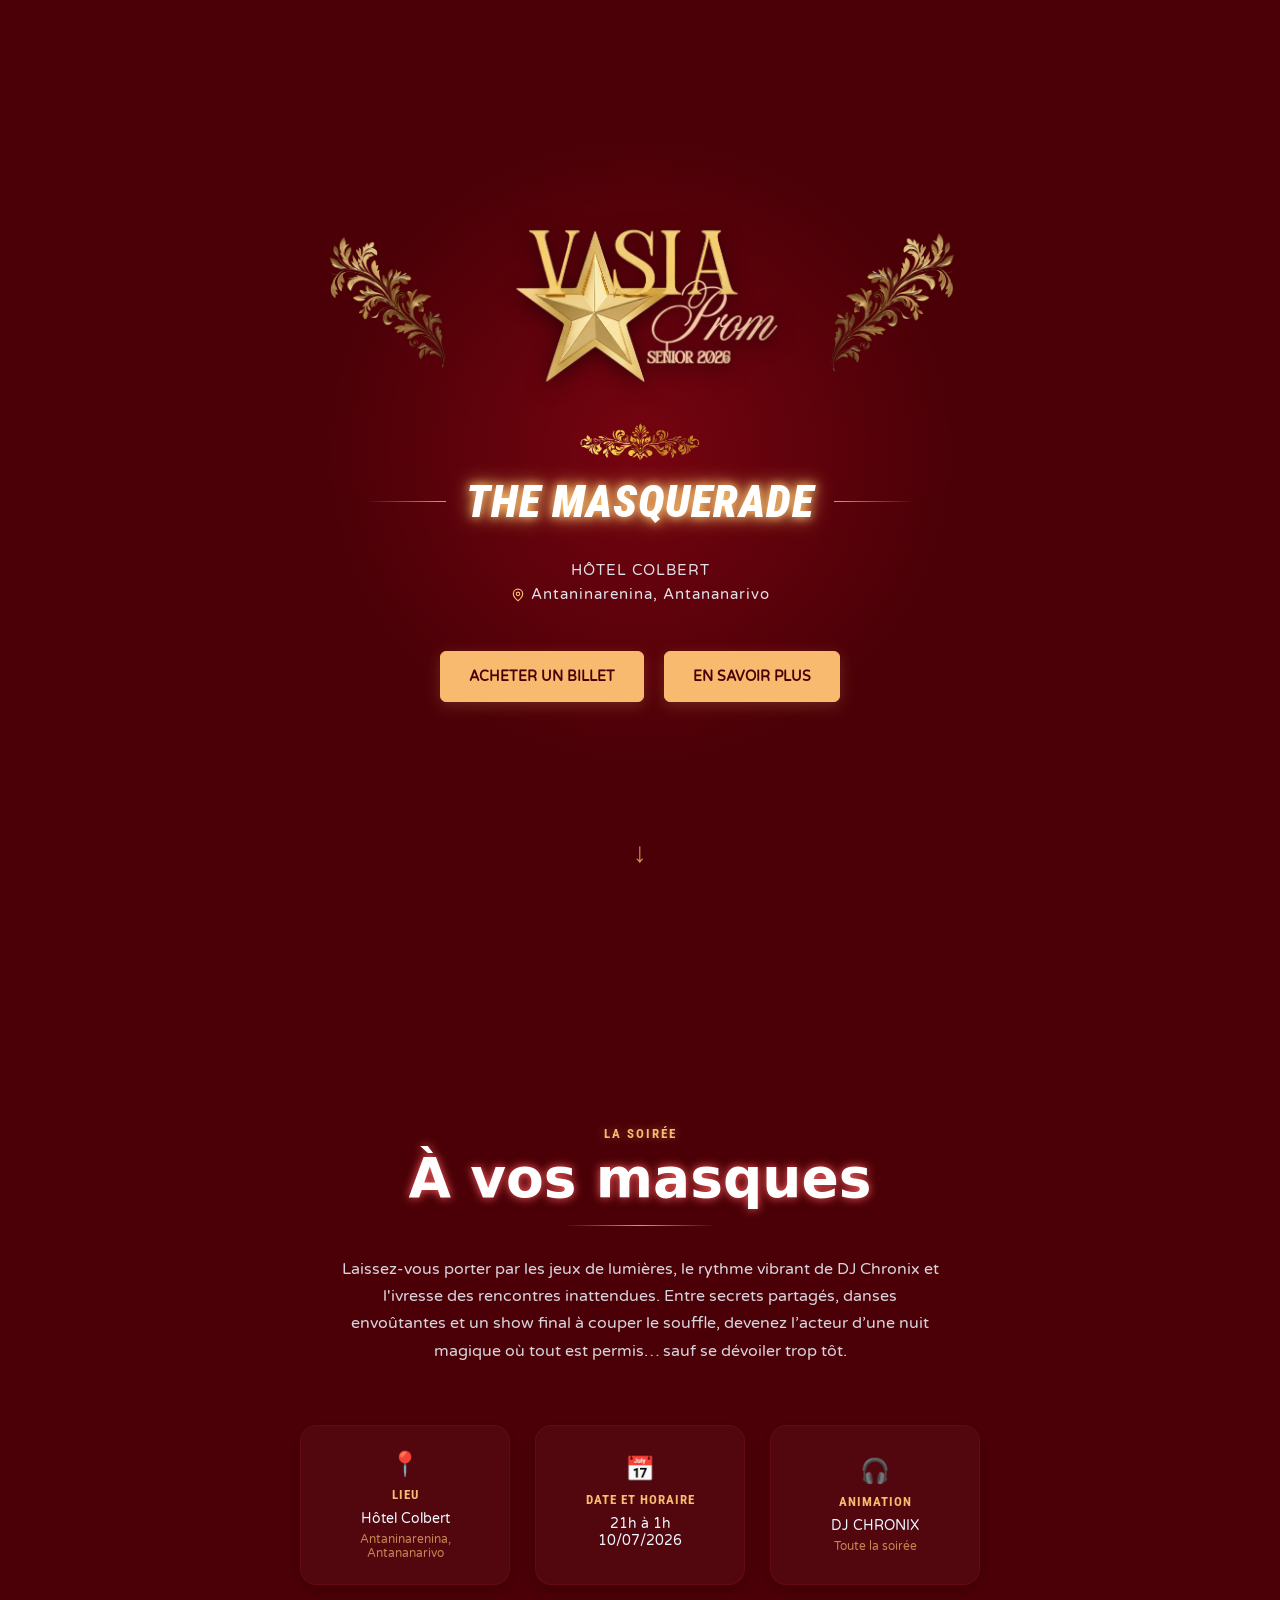
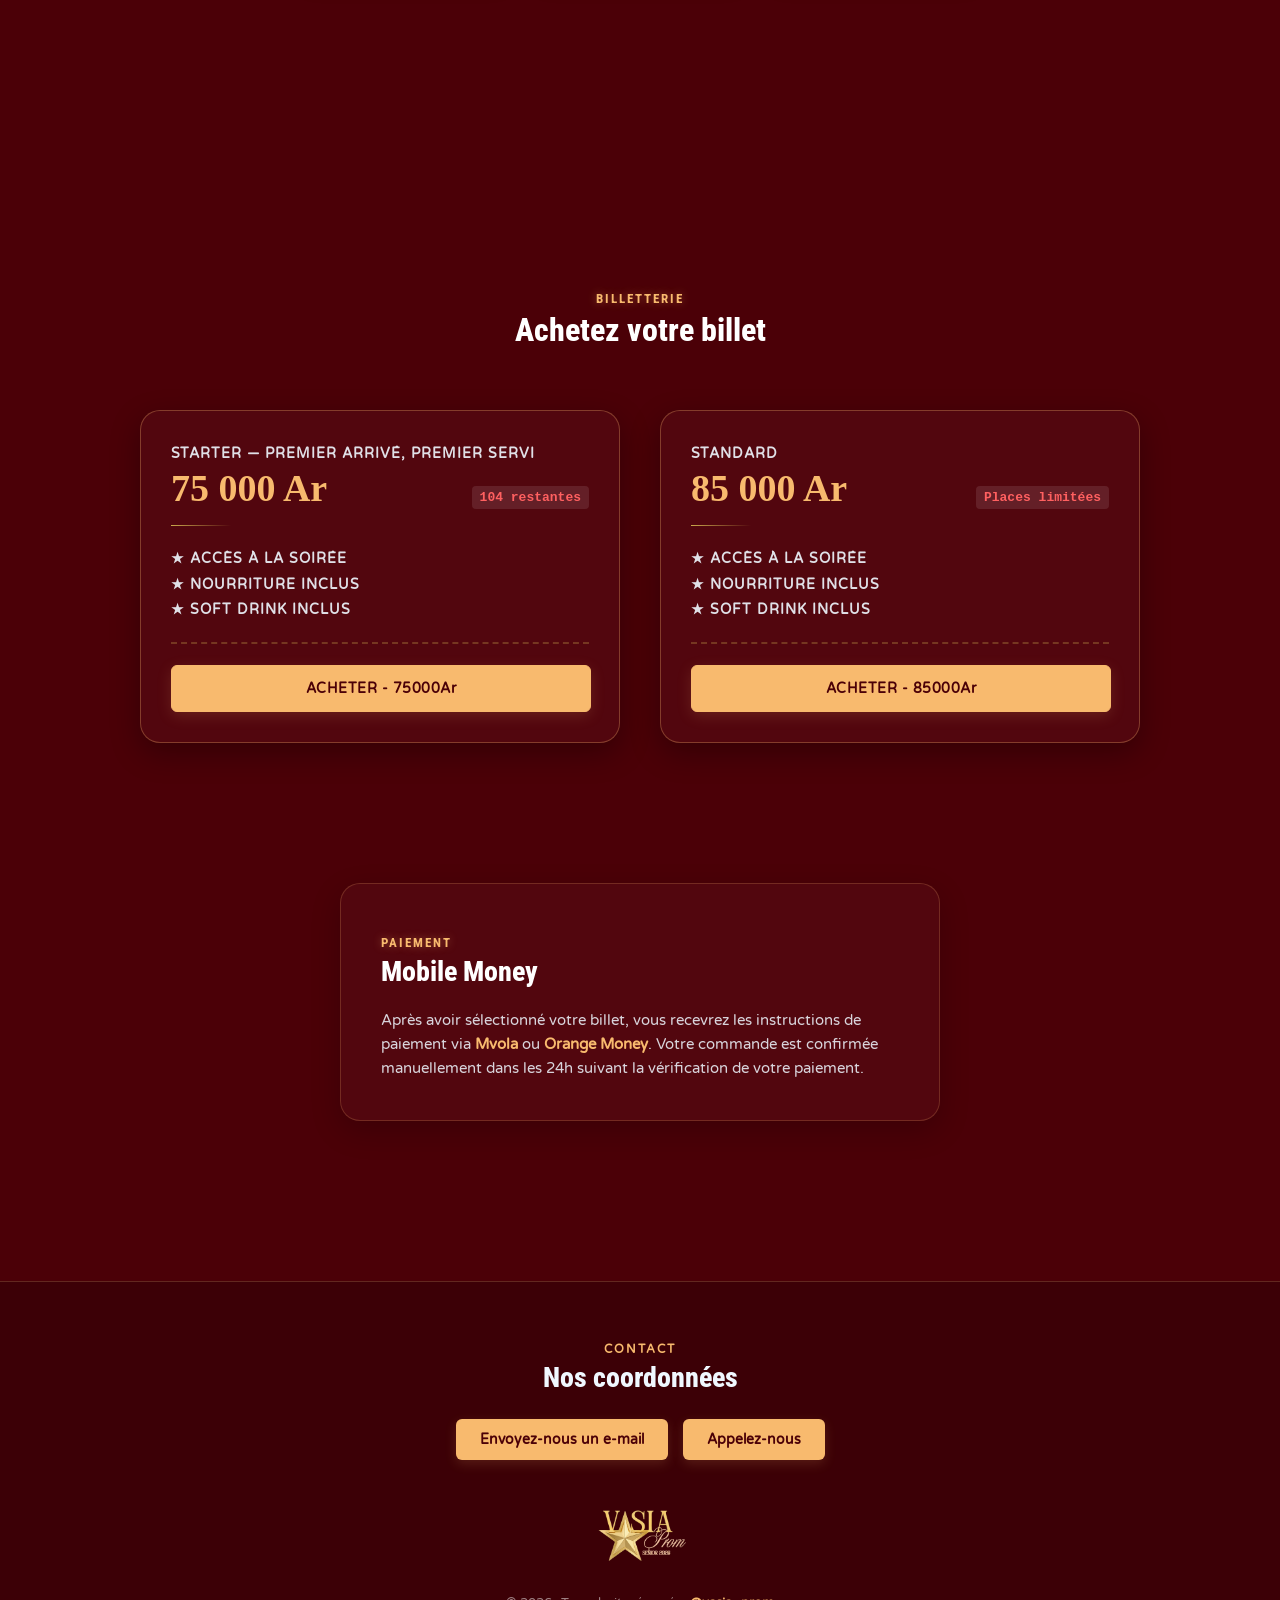
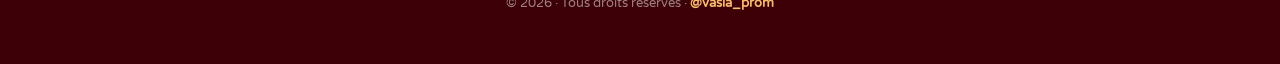
==== index.html @ 6313f576 "maj places" ====
<!DOCTYPE html>
<html lang="fr">

    <head>
    <meta charset="UTF-8">
    <title>Vasia — The Masquerade</title>
    <link rel="icon" href="images/Vasia.png" type="image/png">
    <meta name="viewport" content="width=device-width, initial-scale=1.0">
    <meta property="og:image" content="https://vasia-prom.vercel.app/images/affichage.png"/>
    <link rel="stylesheet" href="style/index.css"/>
    <link rel="preconnect" href="https://fonts.googleapis.com">
    <link rel="preconnect" href="https://fonts.gstatic.com" crossorigin>
    <link href="https://fonts.googleapis.com/css2?family=Varela+Round&display=swap" rel="stylesheet">
    <link rel="preconnect" href="https://fonts.googleapis.com">
    <link rel="preconnect" href="https://fonts.gstatic.com" crossorigin>
    <link href="https://fonts.googleapis.com/css2?family=Caveat:wght@400..700&display=swap" rel="stylesheet">
    <link rel="preconnect" href="https://fonts.googleapis.com">
    <link rel="preconnect" href="https://fonts.gstatic.com" crossorigin>
    <link href="https://fonts.googleapis.com/css2?family=Roboto+Condensed:ital,wght@0,100..900;1,100..900&display=swap" rel="stylesheet">
    </head>

    <body>
        <div class="presentation">
            <div class="logo">
                <img src="images/deco3.png" class="deco2">
                <img src="images/Vasia.png" id="logo_prom_body">
                <img src="images/deco2.png" class="deco2">
            </div>

            <img src="images/deco1.png" id="deco1">

            <div class="bal">
                <div class="gradient1"></div>
                <h2 class="nom">The Masquerade</h2>
                <div class="gradient2"></div>
            </div>

            <center><p class="lieu">HÔTEL COLBERT <br>
            <svg xmlns="http://www.w3.org/2000/svg" width="14" height="14" viewBox="0 0 24 24" fill="none" stroke="currentColor" stroke-width="2" stroke-linecap="round" stroke-linejoin="round" class="lucide lucide-map-pin"><path d="M20 10c0 6-8 12-8 12s-8-6-8-12a8 8 0 0 1 16 0Z"></path><circle cx="12" cy="10" r="3"></circle></svg>Antaninarenina, Antananarivo</p></center>
            
            <div class="lec">
                <a href="#billets" class="bouton">ACHETER UN BILLET</a>
                <a href="#desc" class="bouton">EN SAVOIR PLUS</a>
            </div>
                

            <a href="#desc" id="hypertexte">↓</a>
            
        </div>

        <div id="desc">
            <div id="description">
                <div class="petit_titre">
                    <h2>LA SOIRÉE</h2>
                    <h1>À vos masques</h1>
                </div>

                <center><div class="gradient"></div></center>

                <p>
                    Laissez-vous porter par les jeux de lumières, le rythme vibrant de DJ Chronix et l'ivresse des rencontres inattendues. Entre secrets partagés, danses envoûtantes et un show final à couper le souffle, devenez l’acteur d’une nuit magique où tout est permis… sauf se dévoiler trop tôt.
                </p>
            </div>

            <div id="infos">

                <a href="https://www.hotel-restaurant-colbert.com/" target="_blank" class="info">
                    <h3>📍</h3>
                    <h4>LIEU</h4>
                    <p>Hôtel Colbert</p>
                    <h5>Antaninarenina, Antananarivo</h5>
                </a>

                <div class="info">
                    <h3>📅</h3>
                    <h4>DATE ET HORAIRE</h4>
                    <p>21h à 1h</BR>
                    10/07/2026</p>
                </div>

                <a href="https://web.facebook.com/DJChronix/?locale=fr_FR&_rdc=1&_rdr#" target="_blank" class="info">
                    <h3>🎧</h3>
                    <h4>ANIMATION</h4>
                    <p>DJ CHRONIX</p>
                    <h5>Toute la soirée</h5>
                </a>
            </div>
        </div>
        
        <div id="billets">
            <div class="petit_titre">
                <h2>BILLETTERIE</h2>
                <h1>Achetez votre billet</h1>
            </div>

            <div class="deux">
                <div class="section">
                    <div class="section_paiement">
                        <div class="starter">

                            <p>Starter — Premier arrivé, premier servi</p>
                            <div class="info">
                                <h4><b>75 000 Ar</b></h4>
                                <p class="restantes">104 restantes</p>
                            </div>

                            <div class="gradient"></div>
                            <p>★ Accès à la soirée<br>
                            ★ Nourriture inclus<br>
                            ★ Soft drink inclus</p>
                            <div class="gradient2"></div> 
                
                            <a href="starter.html" id="bouton-paiement">ACHETER - 75000Ar</a>
                        </div>
                    </div>

                    <div class="section_paiement">
                        <div class="standard">

                            <p>Standard</p>
                            <div class="info">
                                <h4><b>85 000 Ar</b></h4>
                                <p class="restantes">Places limitées</p>
                            </div>

                            <div class="gradient"></div>
                            <p>★ Accès à la soirée<br>
                            ★ Nourriture inclus<br>
                            ★ Soft drink inclus</p>
                            <div class="gradient2"></div> 
                
                            <a href="standard.html" id="bouton-paiement">ACHETER - 85000Ar</a>
                        </div>
                    </div> 
                </div>
            </div>
        </div>
        
        <div class="modalite">
            <div class="modalite_paiement">

                <div class="petit_titre">
                    <h2>PAIEMENT</h2>
                    <h1>Mobile Money</h1>
                </div>

                <div id="info">
                    <p> 
                        Après avoir sélectionné votre billet, 
                        vous recevrez les instructions de paiement via <b>Mvola</b> ou <b>Orange Money</b>. 
                        Votre commande est confirmée manuellement dans les 24h suivant la vérification de votre paiement.
                    </p>
                </div>
            </div>
        </div>
        
        <footer>
            <div id="contacts">
                <p>CONTACT</p>
                <h1>Nos coordonnées</h1>
                
                <div class="bloc-contacts">
                    <div class="contact">
                        <a href="mailto:mahesh.koumar.trishoul@gmail.com">Envoyez-nous un e-mail</a>
                    </div>

                    <div class="contact">
                        <a href="tel:+261324633988">Appelez-nous</a>
                    </div>
                </div>

            </div>

            <div class="logo">
                <img src="images/Vasia.png" id="logo_prom_footer">
            </div>

            <div class="informations">
                <p>© 2026 · Tous droits réservés · <a href="//www.instagram.com/vasia_prom/" target="_blank">@vasia_prom</a>
            </div>
        </footer>
        
    </body>

</html>
---- style/index.css ----
/* ==========================================================================
   1. BASES & TYPOGRAPHIE
   ========================================================================== */
html {
    scroll-behavior: smooth;
}

body {
    color: #f0f8ff; /* aliceblue */
    background-color: rgb(75, 0, 7);
    margin: 0;
    padding: 0;
    font-family: "Varela Round", sans-serif;
}

/* Titres réutilisables */
.petit_titre h2 {
    text-align: center;
    font-family: "Roboto Condensed", sans-serif;
    font-size: 13px;
    font-weight: 700;
    letter-spacing: 2px;
    color: rgb(248, 186, 110);
    margin-bottom: 5px;
    text-shadow: 0 0 8px rgba(248, 186, 110, 0.4);
}

.petit_titre h1 {
    text-align: center;
    font-family: "Roboto Condensed", sans-serif;
    font-size: 32px;
    font-weight: 800;
    margin-top: 0;
    color: #ffffff;
}

/* ==========================================================================
   2. ÉCRAN D'ACCUEIL (.presentation)
   ========================================================================== */
.presentation {
    display: flex;
    flex-direction: column;
    justify-content: center; 
    align-items: center;     
    height: 100vh; 
    gap: 20px;
    position: relative;
    background: radial-gradient(circle, rgb(117, 4, 16), rgb(75, 0, 7) 40%);
    overflow: hidden;
}

/* Conteneur Logo Vasia + décors horizontaux */
.presentation .logo {
    display: flex;
    justify-content: center;
    align-items: center;
    margin-bottom: -10px;
    flex-wrap: nowrap;
    gap: 2vw;
    width: 90%;
    max-width: 750px;
}

.presentation #logo_prom_body {
    width: 40%;
    height: auto;
    min-width: 120px;
    filter: drop-shadow(0 4px 10px rgba(0,0,0,0.5));
}   

.presentation .deco2 {
    width: 20%;
    height: auto;
    min-width: 50px;
    opacity: 0.85;
}

.presentation #deco1 {
    width: 120px;
    height: auto;
    margin-bottom: -10px;
}

/* Bloc Titre Prom Night */
.presentation .bal {
    display: flex;
    justify-content: center;
    align-items: center;
    gap: 20px;
} 

.presentation .bal .nom {
    font-family: "Roboto Condensed", sans-serif;
    font-size: 45px;
    font-weight: 900;
    text-transform: uppercase;
    font-style: italic;
    letter-spacing: 1px;
    text-align: center;
    margin: 0;
    color: #ffffff;
    text-shadow: 0 0 10px #ffc971, 0 0 20px #ffc971;
    animation: glow 2s infinite alternate;
}

.presentation .bal .gradient1 {
    width: 80px;
    height: 1px;
    background: linear-gradient(90deg, transparent, #c9a84c);
}

.presentation .bal .gradient2 {
    width: 80px;
    height: 1px;
    background: linear-gradient(90deg, #c9a84c, transparent);
}

/* Lieu & Date */
.presentation .lieu {
    font-family: "Varela Round", sans-serif;
    font-size: 15px;
    letter-spacing: 1px;
    line-height: 1.6;
    color: rgba(240, 248, 255, 0.9);
    margin: 10px 0;
}

.presentation .lieu svg {
    vertical-align: middle;
    margin-right: 6px;
    color: rgb(248, 186, 110);
}

/* Boutons d'action */
.presentation .lec {
    display: flex;
    justify-content: center;
    flex-wrap: wrap;
    gap: 20px; 
    padding-top: 15px;
}
    
.presentation .lec .bouton {
    color: rgb(75, 0, 7);
    font-family: "Varela Round", sans-serif;
    font-size: 14px;
    font-weight: 700;
    text-align: center;
    border: 1px solid rgb(248, 186, 110);
    border-radius: 6px;
    padding: 16px 28px;
    background-color: rgb(248, 186, 110);
    text-decoration: none;
    box-shadow: 0 4px 15px rgba(248, 186, 110, 0.2);
    transition: 0.3s all ease;
    animation: brillanceBouton 5s ease-in-out infinite;
}

.presentation .lec .bouton:hover {
    background-color: #ffd898;
    border-color: #ffd898;
    transform: translateY(-2px);
    box-shadow: 0 6px 20px rgba(248, 186, 110, 0.4);
}

/* Flèche du bas */
.presentation #hypertexte {
    font-size: 28px;
    text-decoration: none;
    color: #ffc971;
    position: absolute;
    bottom: 30px;
    left: 50%;
    transform: translateX(-50%);
    animation: bounce 2s ease-in-out infinite;
    opacity: 0.7;
}

/* ==========================================================================
   3. SECTION DESCRIPTION (#desc)
   ========================================================================== */
#desc {
    display: flex;
    flex-direction: column;
    text-align: center;
    min-height: 100vh;
    height: auto;
    align-items: center;
    justify-content: center;
    padding: 80px 20px;
    box-sizing: border-box;
}

#desc #description h1 {
    font-size: 55px;
    font-family: system-ui, -apple-system, BlinkMacSystemFont, 'Segoe UI', Roboto, Oxygen, Ubuntu, Cantarell, 'Open Sans', 'Helvetica Neue', sans-serif;
    font-weight: 200px;
    margin-top: 0px;
    margin-bottom: 15px;
    color: #ffffff;
    text-shadow: 0 0 10px #ff6060;
    animation: neonPulse 5s ease-in-out infinite;
}

#desc #description .gradient {
    width: 150px;
    height: 1px;
    background: linear-gradient(90deg, transparent, #c9a84c, transparent);
    margin: 15px auto 30px auto;
}

#desc #description p {
    font-family: "Varela Round", sans-serif;
    font-size: 16px;
    line-height: 1.7;
    max-width: 680px;
    width: 90%;
    margin: 0 auto;
    color: rgba(240, 248, 255, 0.85);
}

/* Les 3 Blocs d'infos (Lieu, Date, DJ) */
#desc #infos {
    padding-top: 60px;
    display: flex;
    flex-wrap: wrap;
    align-items: center;
    justify-content: center;
    gap: 25px;
    width: 100%;
}

#desc #infos .info {
    display: flex;
    justify-content: center;
    align-items: center;
    flex-direction: column;
    text-decoration: none;
    color: aliceblue;
    padding: 25px 20px;
    border: 1px solid rgba(115, 13, 23, 0.6);
    border-radius: 16px;
    background-color: rgb(82, 6, 14);
    height: 160px;
    width: 210px;
    box-shadow: 0 4px 15px rgba(0, 0, 0, 0.2);
    box-sizing: border-box;
    transition: 0.3s all ease;
}

#desc #infos .info h3 {
    font-size: 24px;
    margin: 0 0 8px 0;
}

#desc #infos .info h4 {
    font-family: "Roboto Condensed", sans-serif;
    font-size: 13px;
    font-weight: 700;
    letter-spacing: 1px;
    margin: 0 0 8px 0;
    color: rgb(248, 186, 110);
}

#desc #infos .info p {
    font-size: 14px;
    margin: 0 0 5px 0;
    font-weight: 500;
}

#desc #infos .info h5 {
    font-size: 12px;
    font-weight: normal;
    margin: 0;
    color: rgba(248, 186, 110, 0.7);
}

#desc #infos .info:hover {
    transform: scale(1.05);
    border-color: rgb(248, 186, 110);
    box-shadow: 0 5px 20px rgba(201, 168, 76, 0.3);
}

/* ==========================================================================
   4. SECTION CARTES DE BILLETS (#billets)
   ========================================================================== */
#billets {
    padding: 80px 20px;
    display: flex;
    flex-direction: column;
    justify-content: center;
    align-items: center;
}

#billets .deux {
    padding-top: 40px;
    width: 100%;
    max-width: 1100px;
}

#billets .deux .section {
    display: flex;
    flex-wrap: wrap;
    justify-content: center;
    gap: 40px;
}

/* Cartes individuelles */
#billets .section .section_paiement {
    border: 1px solid rgba(248, 186, 110, 0.3);
    border-radius: 20px;
    background-color: rgb(82, 6, 14);
    width: 480px;
    max-width: 100%;
    box-sizing: border-box;
    padding: 30px;
    box-shadow: 0 10px 30px rgba(0,0,0,0.3);
    display: flex;
    flex-direction: column;
}

/* Structure interne commune aux deux offres */
#billets .section .section_paiement .starter,
#billets .section .section_paiement .standard {
    text-align: left;
    height: 100%;
    display: flex;
    flex-direction: column;
}

/* Ligne supérieure (Type de Pass) */
#billets .section .section_paiement .starter > p,
#billets .section .section_paiement .standard > p {
    font-size: 13px;
    font-weight: 700;
    text-transform: uppercase;
    letter-spacing: 1px;
    color: rgba(240, 248, 255, 0.6);
    margin: 0 0 15px 0;
}

/* Ligne Prix + Quantité restante */
#billets .section .section_paiement .info {
    display: flex;
    justify-content: space-between;
    align-items: baseline;
    margin-bottom: 15px;
}

#billets .section .section_paiement .info h4 {
    font-family: "Georgia", serif;
    font-size: 38px;
    font-weight: 700;
    margin: 0;
    color: rgb(248, 186, 110);
}

#billets .section .section_paiement .info .restantes {
    font-weight: 700;
    font-size: 13px;
    font-family: 'Courier New', Courier, monospace;
    background: rgba(255, 255, 255, 0.1);
    padding: 4px 8px;
    border-radius: 4px;
    color: #ff6060;
    margin: 0;
}

/* Décorations & Caractéristiques */
#billets .section .section_paiement .gradient {
    width: 60px;
    height: 1px;
    background: linear-gradient(90deg, #c9a84c, transparent);
    margin-bottom: 20px;
}

#billets .section .section_paiement .starter p:not(.restantes),
#billets .section .section_paiement .standard p:not(.restantes) {
    font-size: 14px;
    line-height: 1.8;
    margin: 0;
    color: rgba(240, 248, 255, 0.9);
}

#billets .section .section_paiement .gradient2 {
    width: 100%;
    height: 1px;
    border-top: 2px dashed rgba(201, 168, 76, 0.3);
    margin-top: 20px; /* Pousse le bouton vers le bas de la carte */
    padding-top: 20px;
}

/* Boutons d'achat */
#billets .section .section_paiement #bouton-paiement {
    color: rgb(75, 0, 7);
    font-family: "Varela Round", sans-serif;
    font-weight: 700;
    font-size: 14px;
    letter-spacing: 0.5px;
    border: 1px solid rgb(248, 186, 110);
    border-radius: 6px;
    background-color: rgb(248, 186, 110);
    display: block;
    text-align: center;
    text-decoration: none;
    padding: 14px 0;
    width: 100%;
    transition: 0.3s all ease;
    box-shadow: 0 4px 15px rgba(248, 186, 110, 0.15);
}

#billets .section .section_paiement #bouton-paiement:hover {
    background-color: rgb(254, 202, 137);
    border-color: rgb(254, 202, 137);
    box-shadow: 0 4px 20px rgb(254, 202, 137, 0.4);
    transform: translateY(-2px);
}

/* ==========================================================================
   5. BLOC MODALITÉ DE PAIEMENT (.modalite)
   ========================================================================== */
.modalite {
    padding: 60px 20px;
    display: flex;
    justify-content: center;
}
    
.modalite .modalite_paiement {
    padding: 40px;
    border: 1px solid rgba(248, 186, 110, 0.2);
    border-radius: 20px;
    background-color: rgb(82, 6, 14);
    width: 600px;
    max-width: 100%;
    box-sizing: border-box;
    box-shadow: 0 10px 30px rgba(0,0,0,0.2);
}

.modalite .modalite_paiement .petit_titre h1 {
    text-align: left;
    font-size: 28px;
}

.modalite .modalite_paiement .petit_titre h2 {
    text-align: left;
}

.modalite .modalite_paiement #info p {
    font-size: 15px;
    line-height: 1.6;
    color: rgba(240, 248, 255, 0.85);
    margin: 20px 0 0 0;
}

.modalite .modalite_paiement #info b {
    color: rgb(248, 186, 110);
}

/* ==========================================================================
   6. PIED DE PAGE (footer)
   ========================================================================== */
footer {
    text-align: center;
    border-top: 1px solid rgba(250, 197, 131, 0.2);
    margin-top: 100px;
    padding: 60px 20px 40px 20px;
    background: rgba(0, 0, 0, 0.2);
}

footer #contacts h1 {
    font-family: "Roboto Condensed", sans-serif;
    font-size: 28px;
    font-weight: 800;
    margin-top: 5px;
    margin-bottom: 25px;
}

footer #contacts p {
    font-size: 12px;
    font-weight: 700;
    letter-spacing: 2px;
    color: rgb(248, 186, 110);
    margin: 0;
}

footer .bloc-contacts {
    display: flex;
    justify-content: center;
    flex-wrap: wrap;
    gap: 15px;
}

footer .bloc-contacts .contact {
    font-family: "Varela Round", sans-serif;
    border-radius: 6px;
    background-color: rgb(248, 186, 110);
    transition: 0.3s all ease;
    box-shadow: 0 4px 12px rgba(248, 186, 110, 0.15);
}

footer .bloc-contacts a {
    color: rgb(75, 0, 7);
    text-decoration: none;
    font-weight: 700;
    font-size: 14px;
    display: block;
    padding: 12px 24px;
}

footer .bloc-contacts .contact:hover {
    transform: translateY(-2px);
    background-color: rgb(254, 202, 137);
    box-shadow: 0 6px 15px rgba(254, 202, 137, 0.3);
}

footer #logo_prom_footer {
    width: 100px;
    height: auto;
    padding-top: 40px;
}

footer .informations p {
    font-size: 13px;
    color: rgba(255, 255, 255, 0.5);
    margin-top: 20px;
}

footer .informations a {
    color: rgb(248, 186, 110);
    text-decoration: none;
    font-weight: 600;
}

footer .informations a:hover {
    text-decoration: underline;
}

/* ==========================================================================
   7. ANIMATIONS (@keyframes)
   ========================================================================== */
@keyframes bounce {
    0%, 100% { transform: translate(-50%, 0); }
    50% { transform: translate(-50%, 12px); }
}

@keyframes brillanceBouton {
    0%, 100% { box-shadow: 0 4px 15px rgba(248, 186, 110, 0.2); }
    50% { box-shadow: 0 4px 25px rgba(248, 186, 110, 0.4); }
}

@keyframes neonPulse {
    0%, 100% { text-shadow: 0 0 8px rgb(248, 186, 110), 0 0 15px rgb(248, 186, 110); }
    50% { text-shadow: 0 0 8px #ff6060, 0 0 20px #ff6060; }
}

/* ==========================================================================
   8. COMPATIBILITÉ MOBILE / TABLETTE
   ========================================================================== */
/* ==========================================================================
   8. ADAPTATION MOBILE (ÉCRANS DE MOINS DE 768PX)
   ========================================================================== */
@media (max-width: 768px) {
    
    /* --- Ajustements Globaux --- */
    body {
        padding: 0;
        overflow-x: hidden; /* Sécurité absolue anti-débordement horizontal */
    }

    /* --- Écran d'accueil (.presentation) --- */
    .presentation {
        height: auto;
        min-height: 100vh; /* Permet à l'accueil de s'agrandir si l'écran est minuscule */
        padding: 40px 15px 80px 15px; /* Espace pour respirer sans étouffer */
        box-sizing: border-box;
        gap: 15px;
    }

    .presentation .logo {
        width: 100%;
        gap: 3vw; /* Ajustement de l'espace des décors sur mobile */
    }

    .presentation #logo_prom_body {
        width: 45%; /* Le logo Vasia prend un peu plus de place sur mobile */
    }

    .presentation .deco2 {
        width: 22%;
    }

    .presentation #deco1 {
        width: 90px; /* Réduction du masque central */
    }

    .presentation .bal {
        width: 100%;
        gap: 10px;
    }

    .presentation .bal .nom {
        font-size: 28px; /* Évite que "Prom Night" ne se coupe ou passe à la ligne */
    }

    .presentation .bal .gradient1,
    .presentation .bal .gradient2 {
        width: 40px; /* Raccourcit les lignes dorées sur les côtés */
    }

    .presentation .lieu {
        font-size: 13px; /* Texte plus fin et élégant pour le Colbert */
    }

    .presentation .lec {
        flex-direction: column; /* Aligne "Commander" et "En savoir plus" l'un sous l'autre */
        width: 100%;
        max-width: 280px; /* Largeur idéale pour des boutons tactiles sur smartphone */
        gap: 12px;
        padding-top: 5px;
    }

    .presentation .lec .bouton {
        padding: 14px 20px;
        width: 100%;
        box-sizing: border-box;
    }

    /* Cache la flèche du bas absolute si l'écran est trop petit pour éviter les superpositions */
    .presentation #hypertexte {
        display: none; 
    }

    /* --- Section Description (#desc) --- */
    #desc {
        padding: 60px 15px;
    }

    #desc #description h1 {
        font-size: 40px; /* Ajustement du titre "À vos masques" */
    }

    #desc #description p {
        font-size: 14px;
        line-height: 1.6;
        width: 95%;
    }

    #desc #infos {
        flex-direction: column; /* Aligne les 3 blocs (Lieu, Date, DJ) verticalement */
        gap: 15px;
        padding-top: 35px;
    }

    #desc #infos .info {
        width: 100%;
        max-width: 290px; /* Évite qu'ils ne soient trop étirés */
        height: auto;
        padding: 20px 15px;
    }

    /* --- Section Cartes de Billets (#billets) --- */
    #billets {
        padding: 60px 15px;
    }

    #billets .petit_titre h1 {
        font-size: 26px; /* Titre de section plus compact */
    }

    #billets .deux {
        padding-top: 25px;
    }

    #billets .deux .section {
        gap: 20px;
    }

    #billets .section .section_paiement {
        padding: 20px;
        height: auto; /* Laisse la carte respirer selon son contenu */
    }

    #billets .section .section_paiement .info h4 {
        font-size: 28px; /* Prix plus adapté aux petits écrans */
    }

    #billets .section .section_paiement .info .restantes {
        font-size: 11px;
    }

    #billets .section .section_paiement .gradient2 {
        margin-top: 25px; /* Ajuste l'espace avant le bouton */
    }

    /* --- Section Modalités de paiement --- */
    .modalite {
        padding: 40px 15px;
    }

    .modalite .modalite_paiement {
        padding: 25px 20px;
    }

    .modalite .modalite_paiement .petit_titre h1 {
        font-size: 24px;
    }

    .modalite .modalite_paiement #info p {
        font-size: 13.5px;
    }

    /* --- Footer --- */
    footer {
        margin-top: 60px;
        padding: 40px 15px 30px 15px;
    }

    footer #contacts h1 {
        font-size: 24px;
    }

    footer .bloc-contacts {
        flex-direction: column; /* Met "Appelez-nous" et "Email" l'un sous l'autre */
        align-items: center;
        gap: 10px;
    }

    footer .bloc-contacts .contact {
        width: 100%;
        max-width: 240px;
    }

    footer .bloc-contacts a {
        padding: 10px 15px;
    }
}
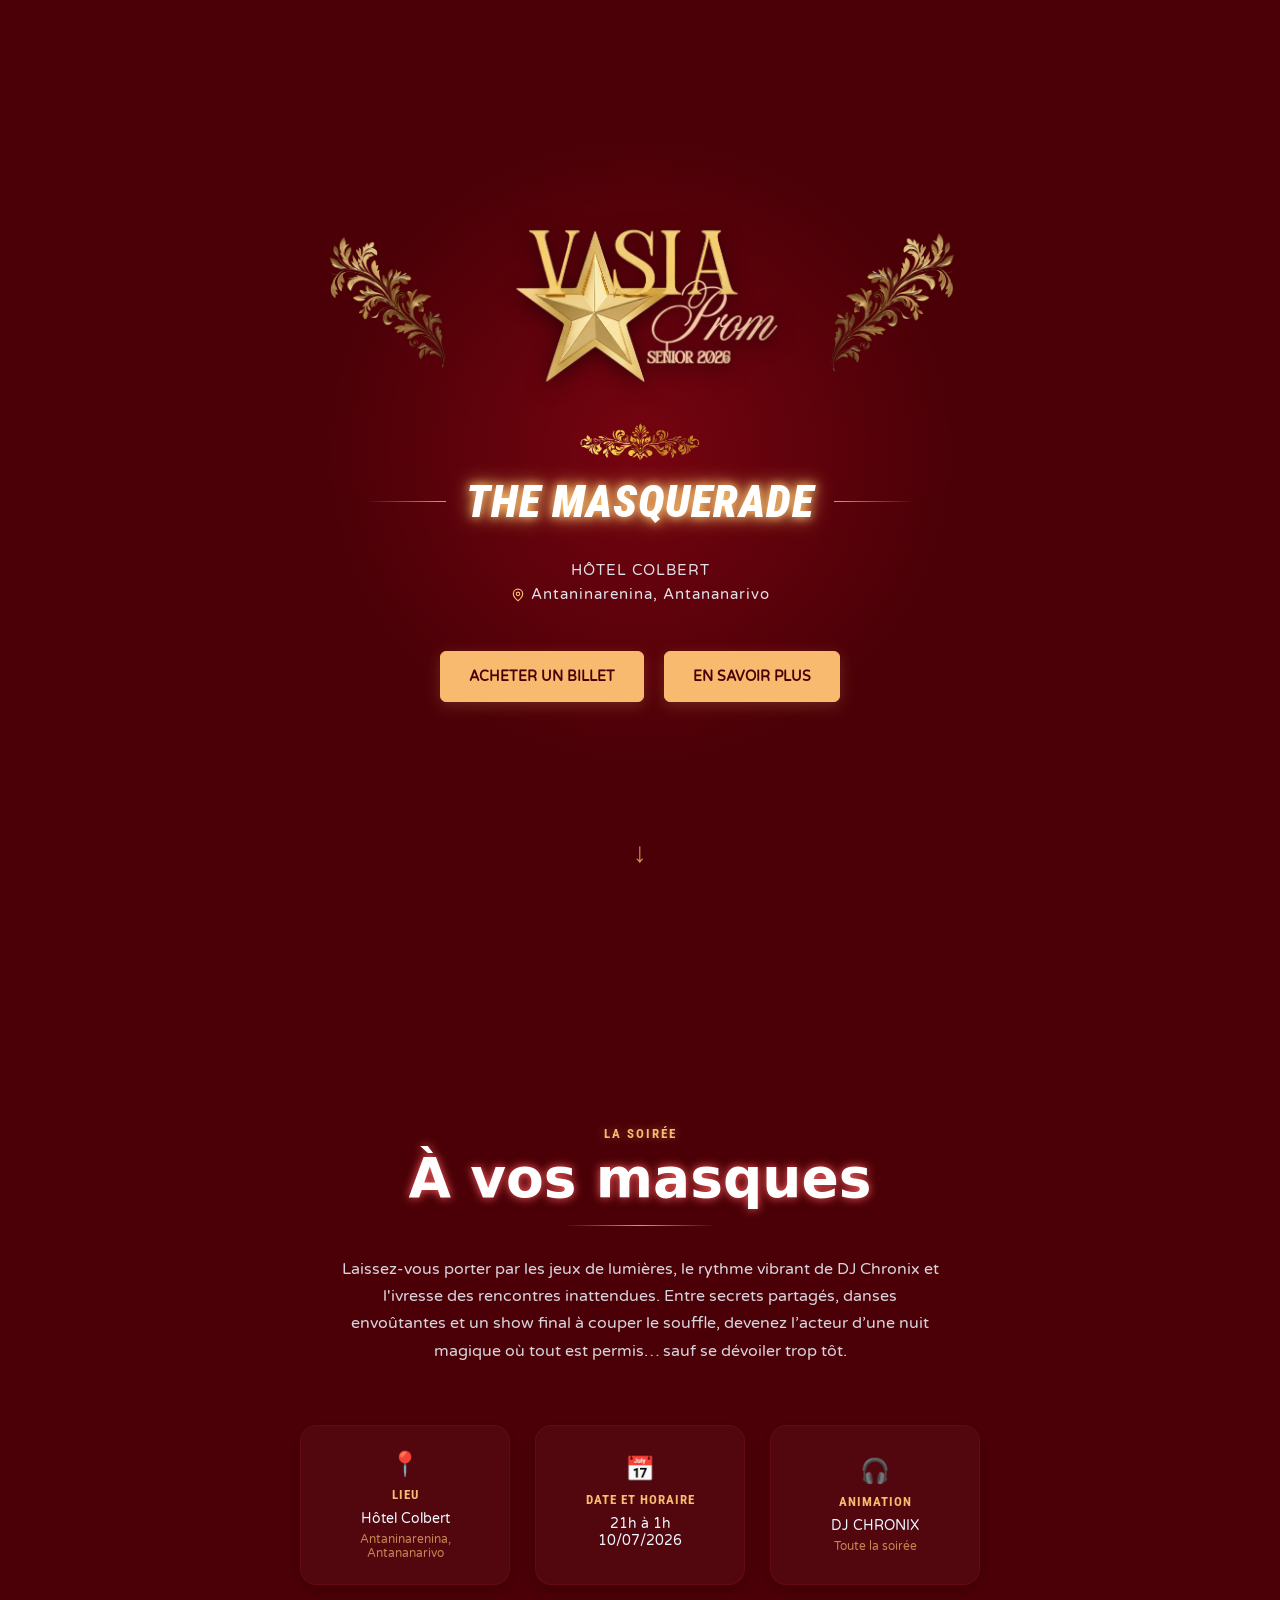
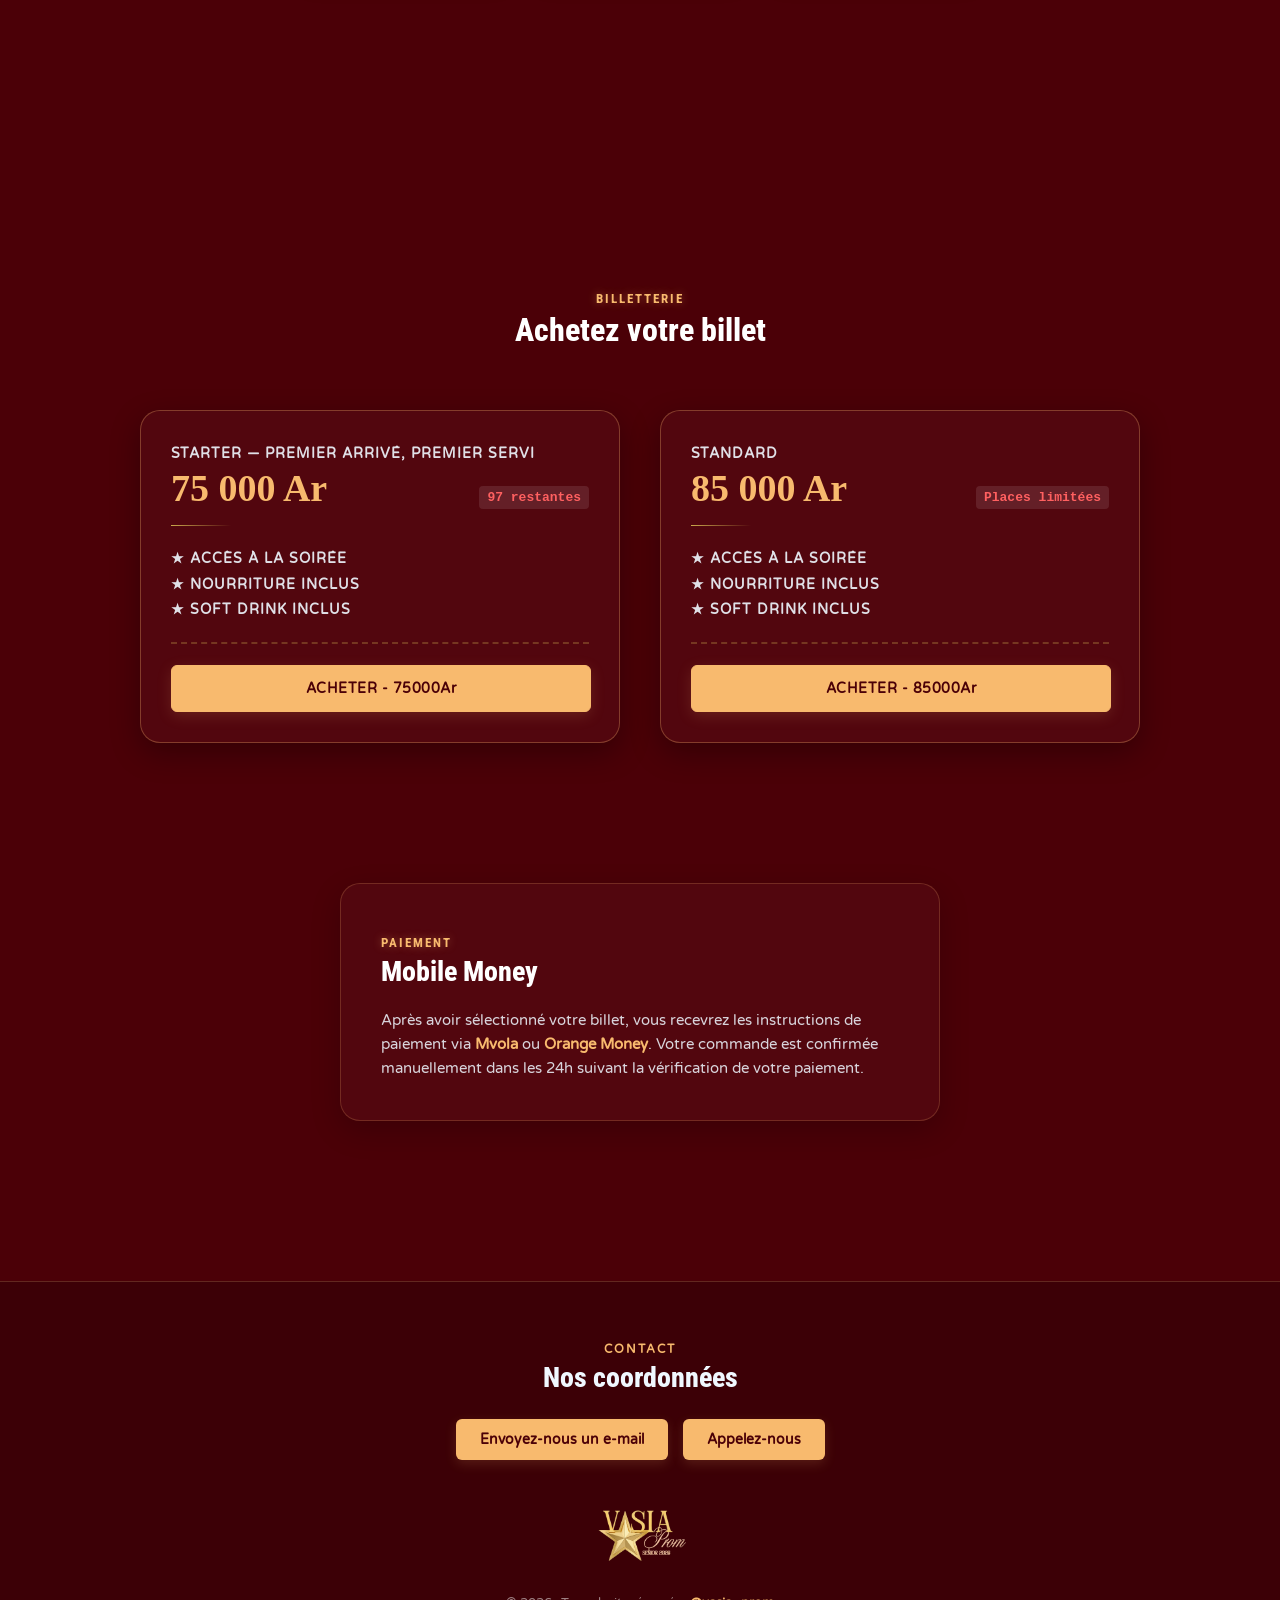
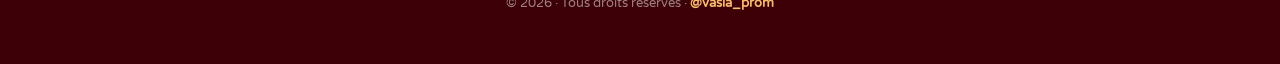
==== commit cdc98e58: "maj places" ====
--- a/index.html
+++ b/index.html
@@ -101,7 +101,7 @@
                             <p>Starter — Premier arrivé, premier servi</p>
                             <div class="info">
                                 <h4><b>75 000 Ar</b></h4>
-                                <p class="restantes">104 restantes</p>
+                                <p class="restantes">97 restantes</p>
                             </div>
 
                             <div class="gradient"></div>
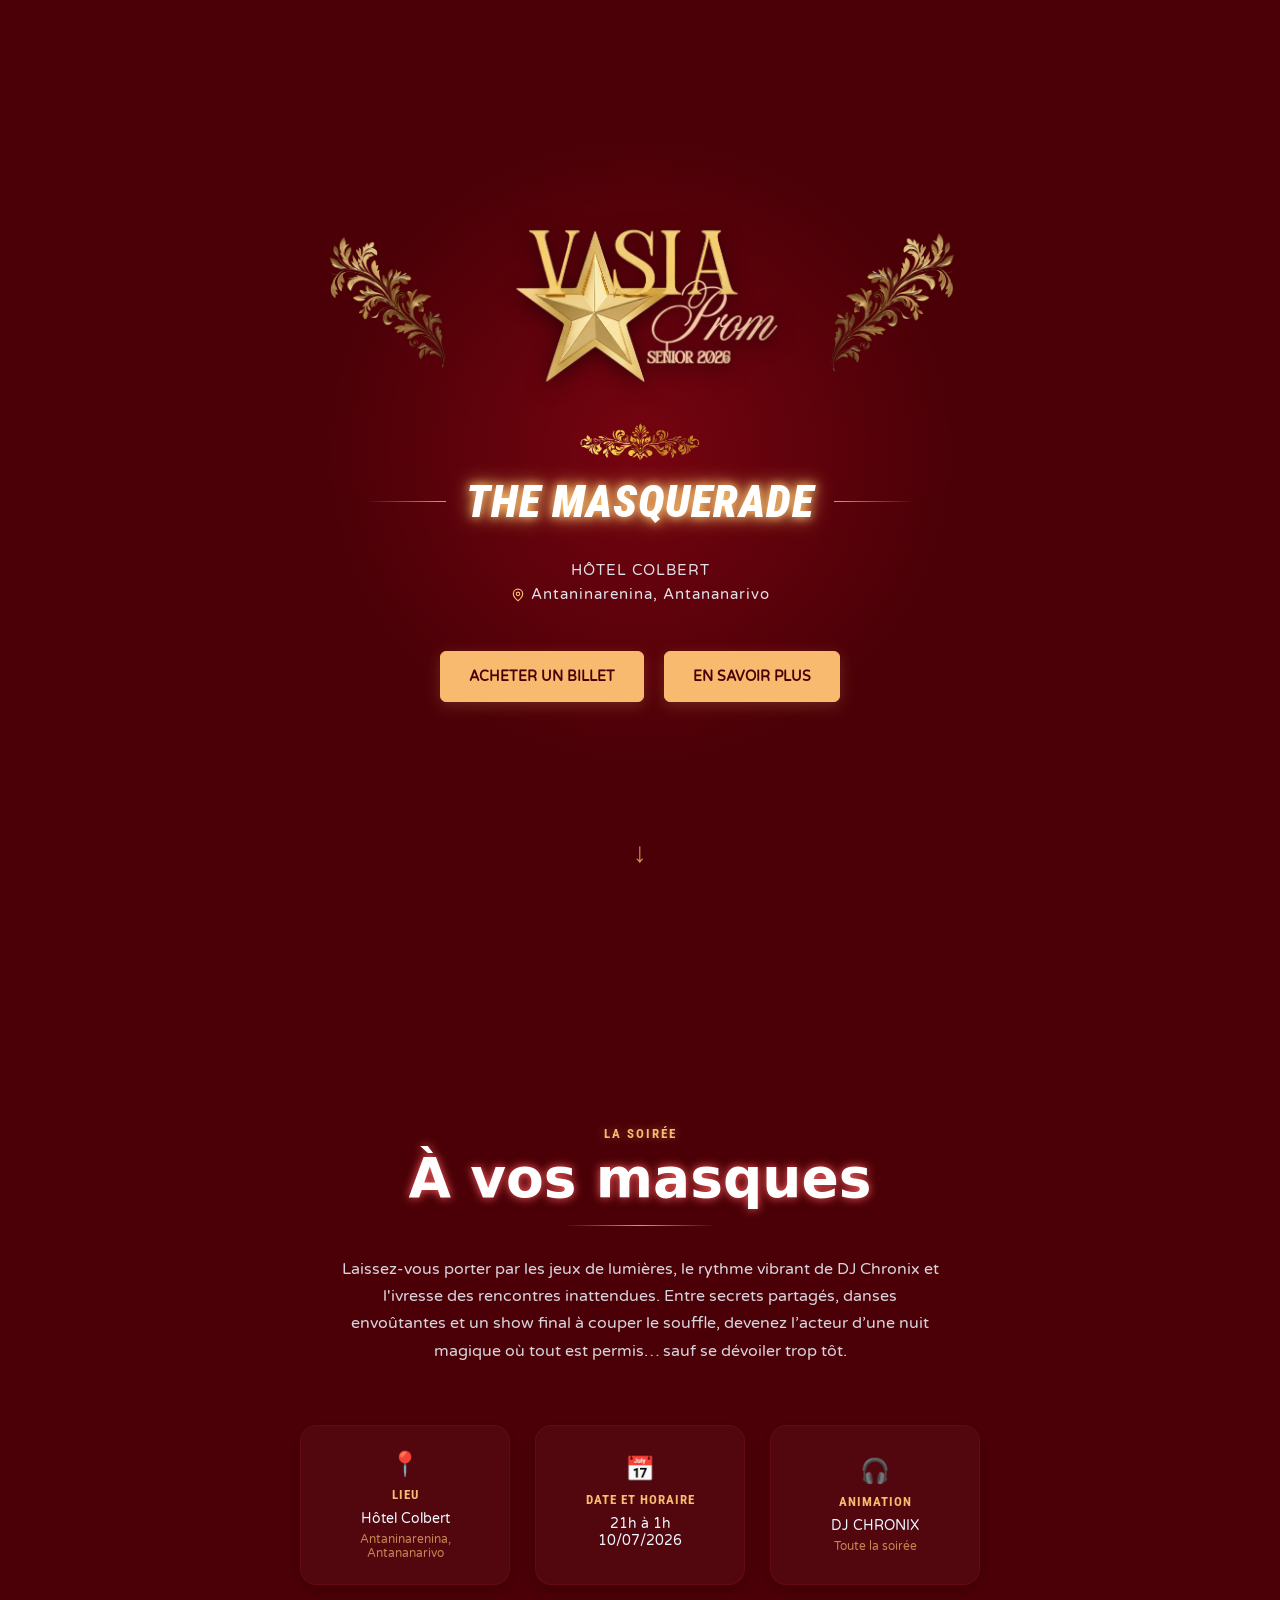
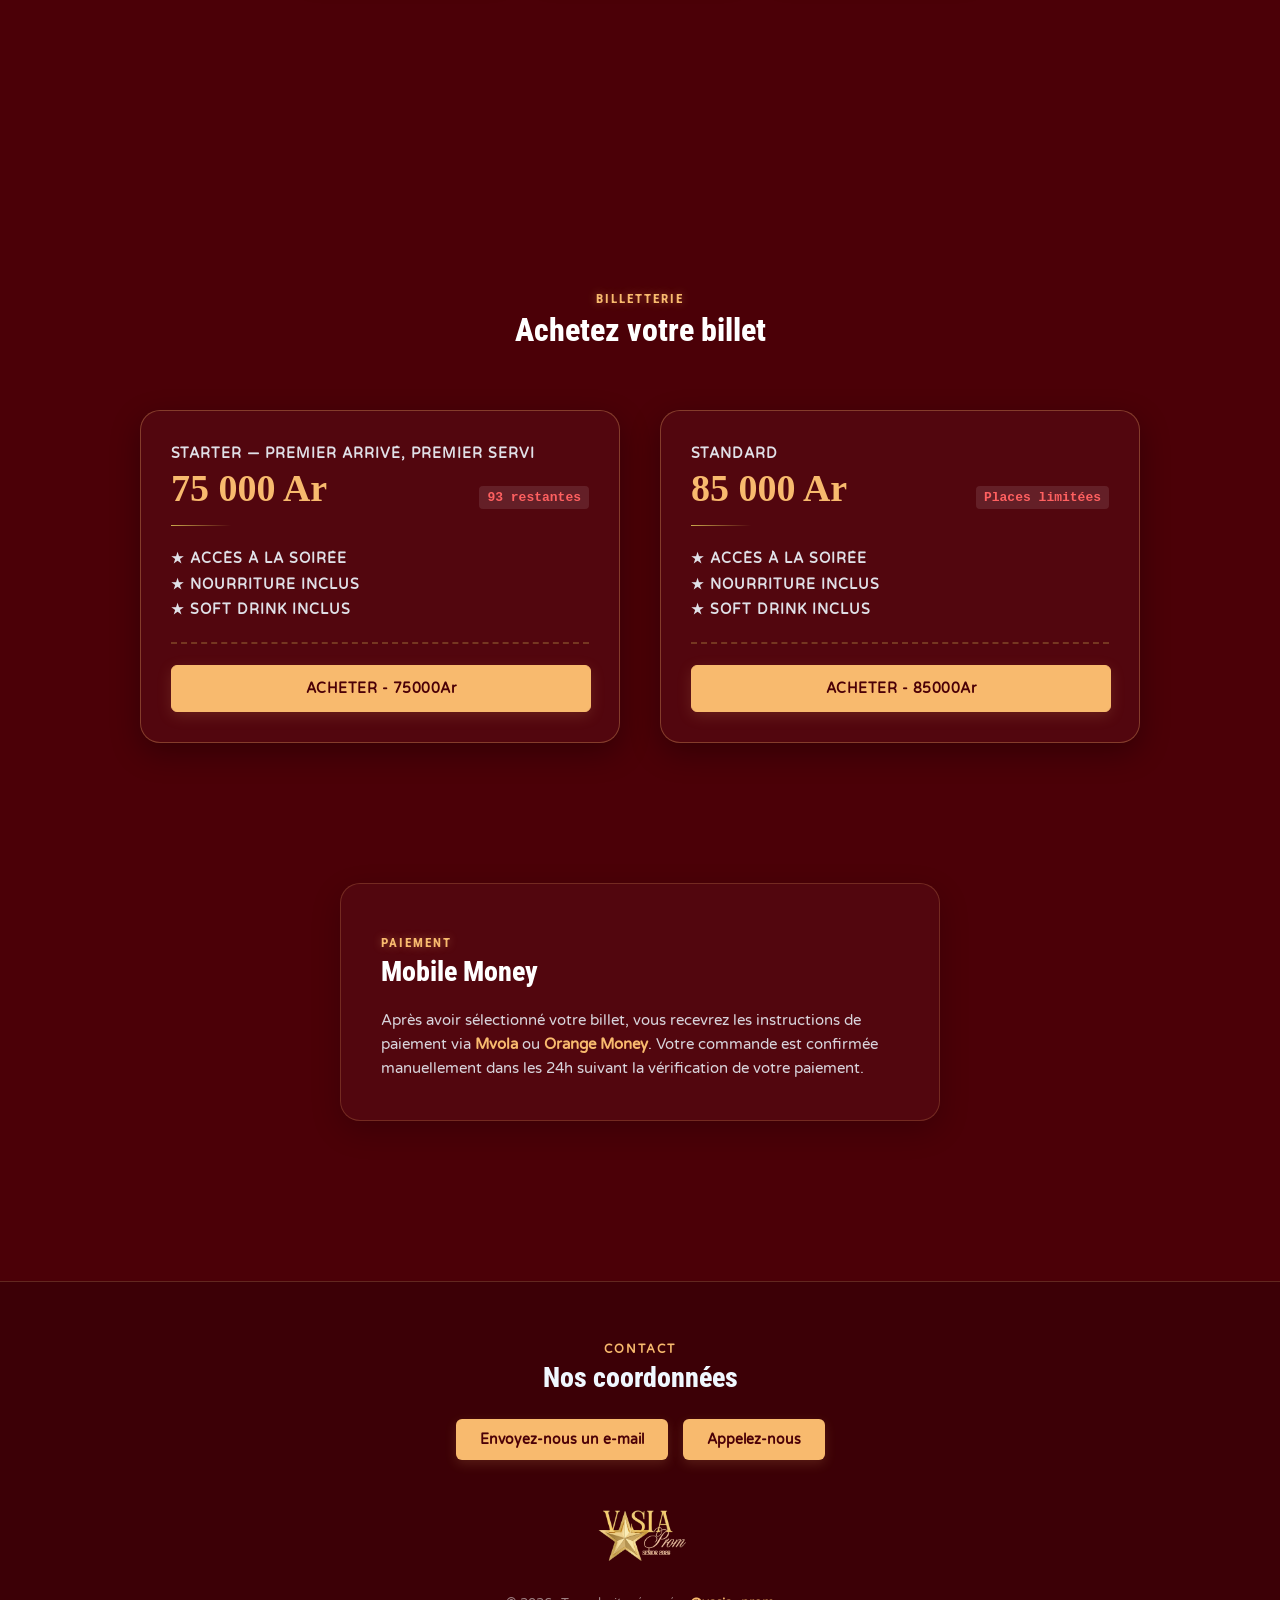
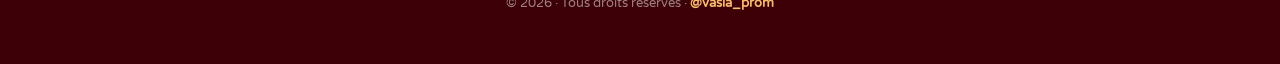
==== commit d79582b9: "maj billets" ====
--- a/index.html
+++ b/index.html
@@ -101,7 +101,7 @@
                             <p>Starter — Premier arrivé, premier servi</p>
                             <div class="info">
                                 <h4><b>75 000 Ar</b></h4>
-                                <p class="restantes">97 restantes</p>
+                                <p class="restantes">93 restantes</p>
                             </div>
 
                             <div class="gradient"></div>
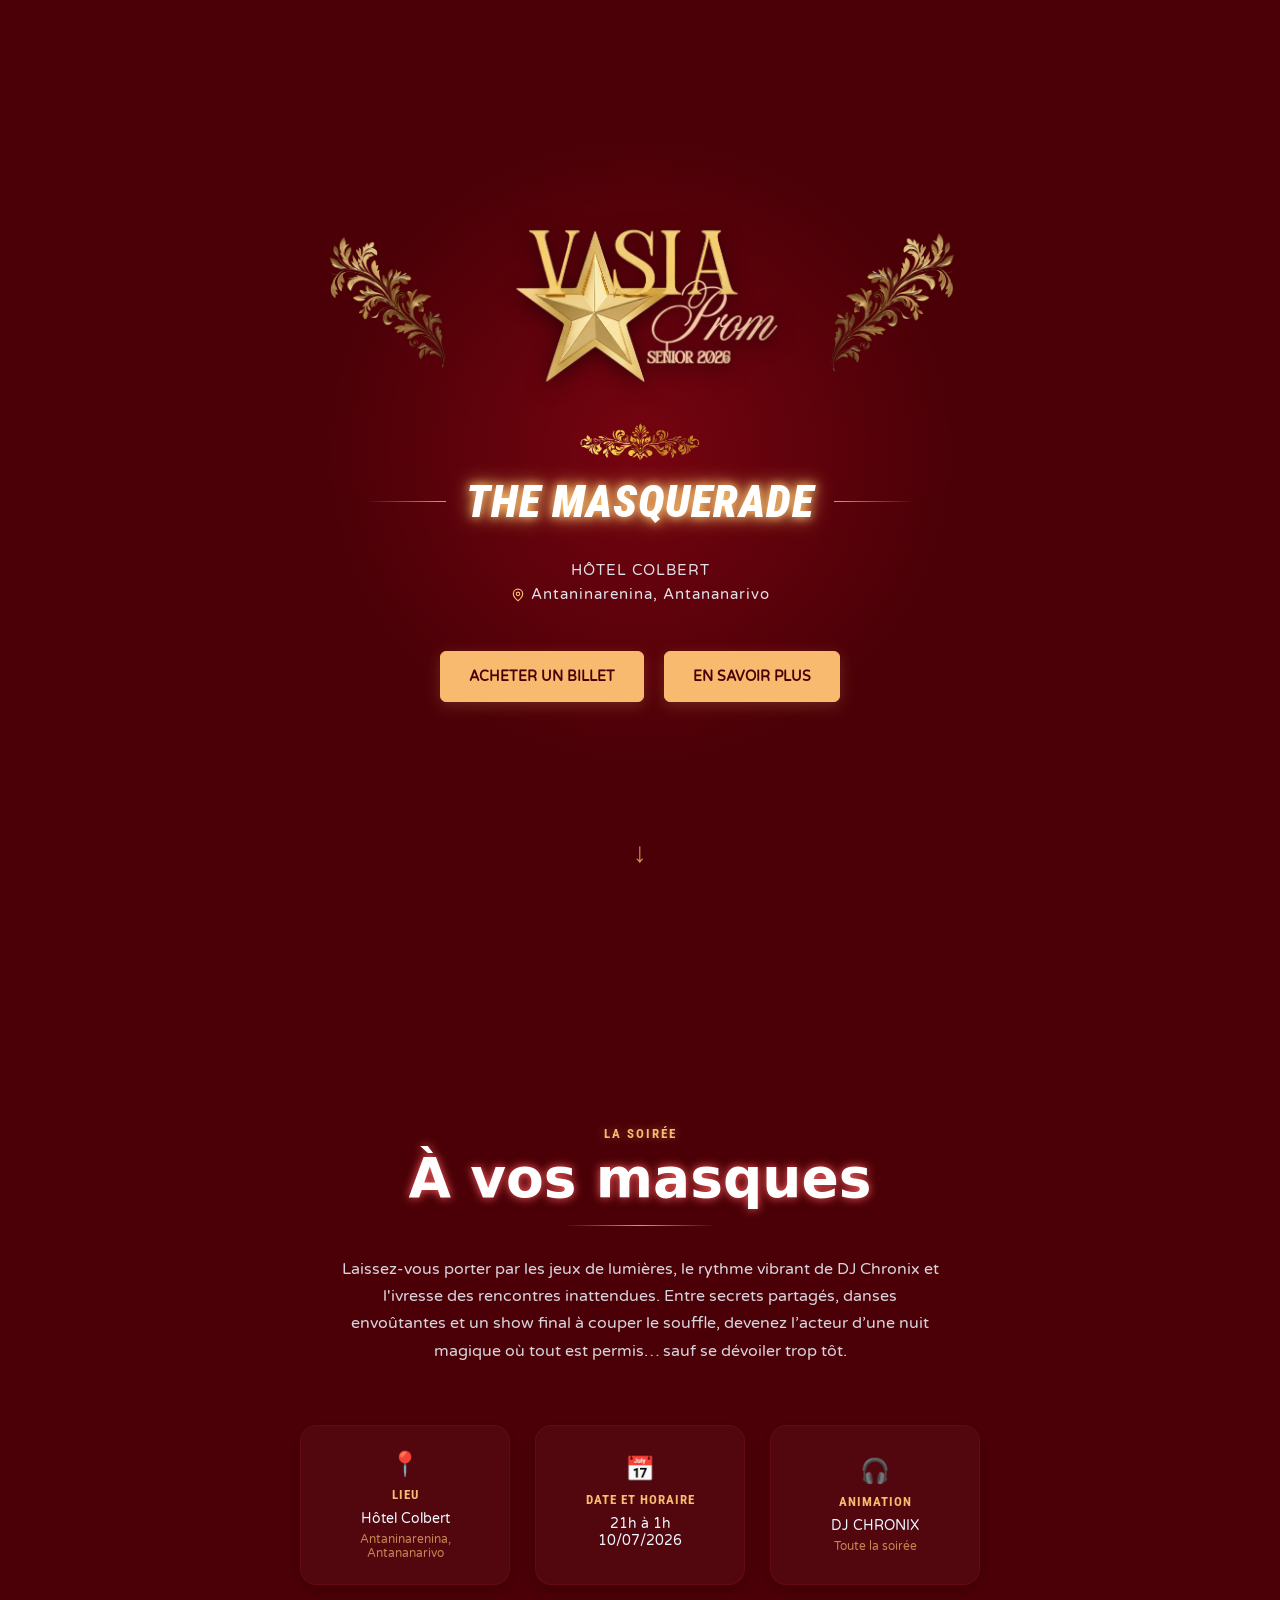
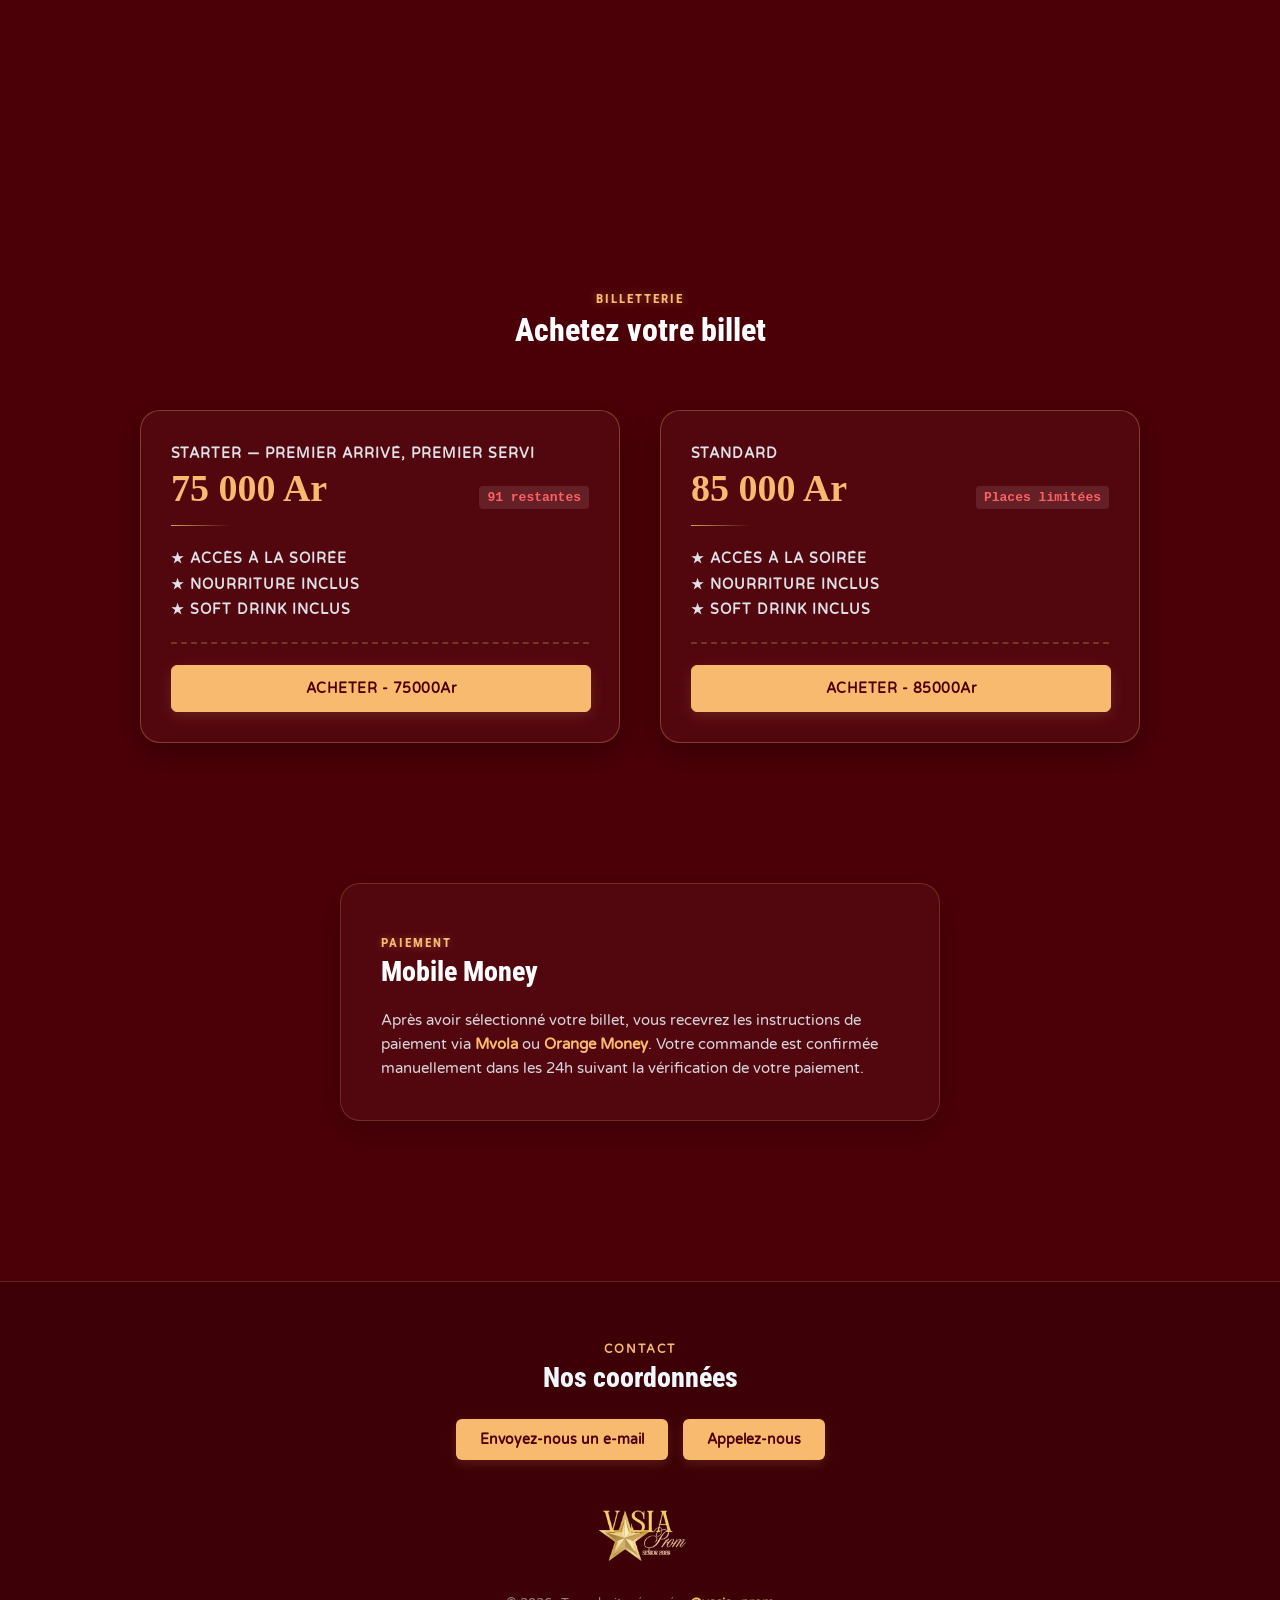
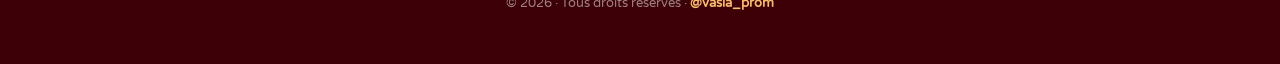
==== commit 5d8b9bc1: "maj billets" ====
--- a/index.html
+++ b/index.html
@@ -101,7 +101,7 @@
                             <p>Starter — Premier arrivé, premier servi</p>
                             <div class="info">
                                 <h4><b>75 000 Ar</b></h4>
-                                <p class="restantes">93 restantes</p>
+                                <p class="restantes">91 restantes</p>
                             </div>
 
                             <div class="gradient"></div>
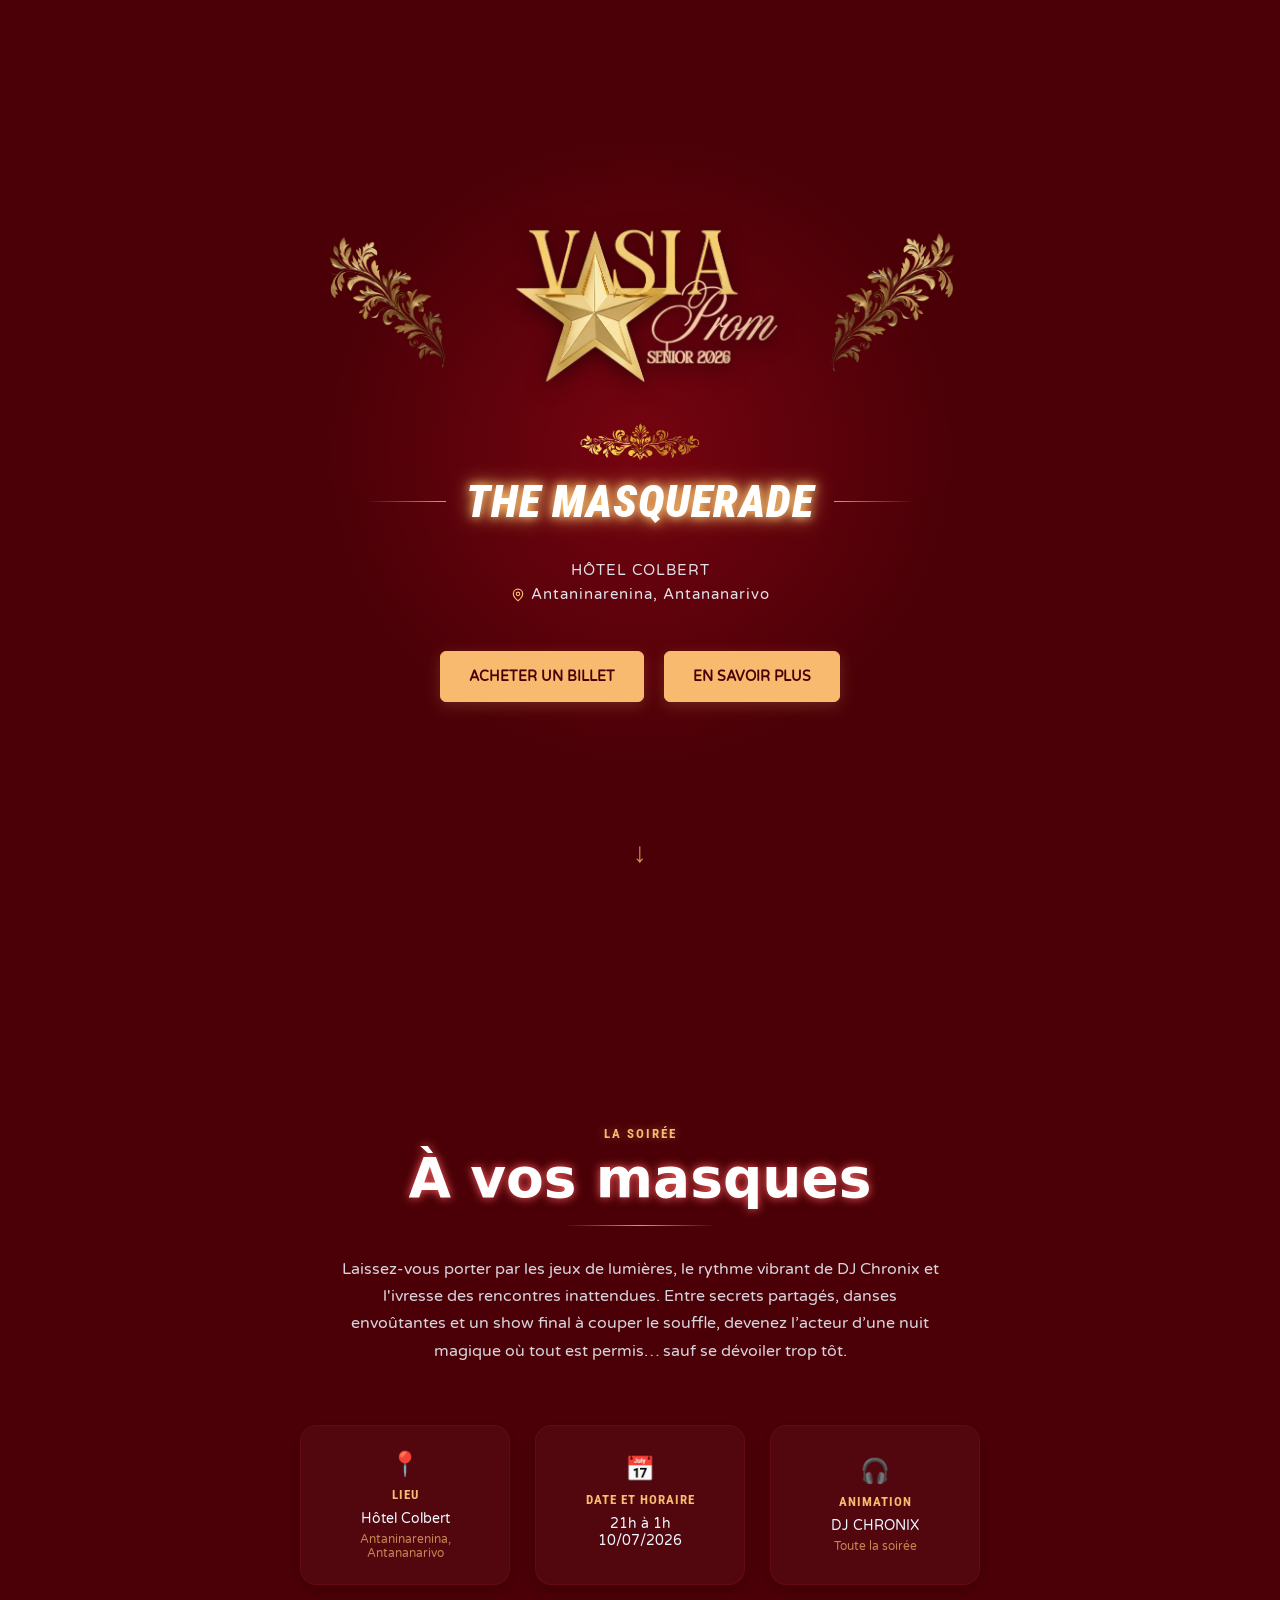
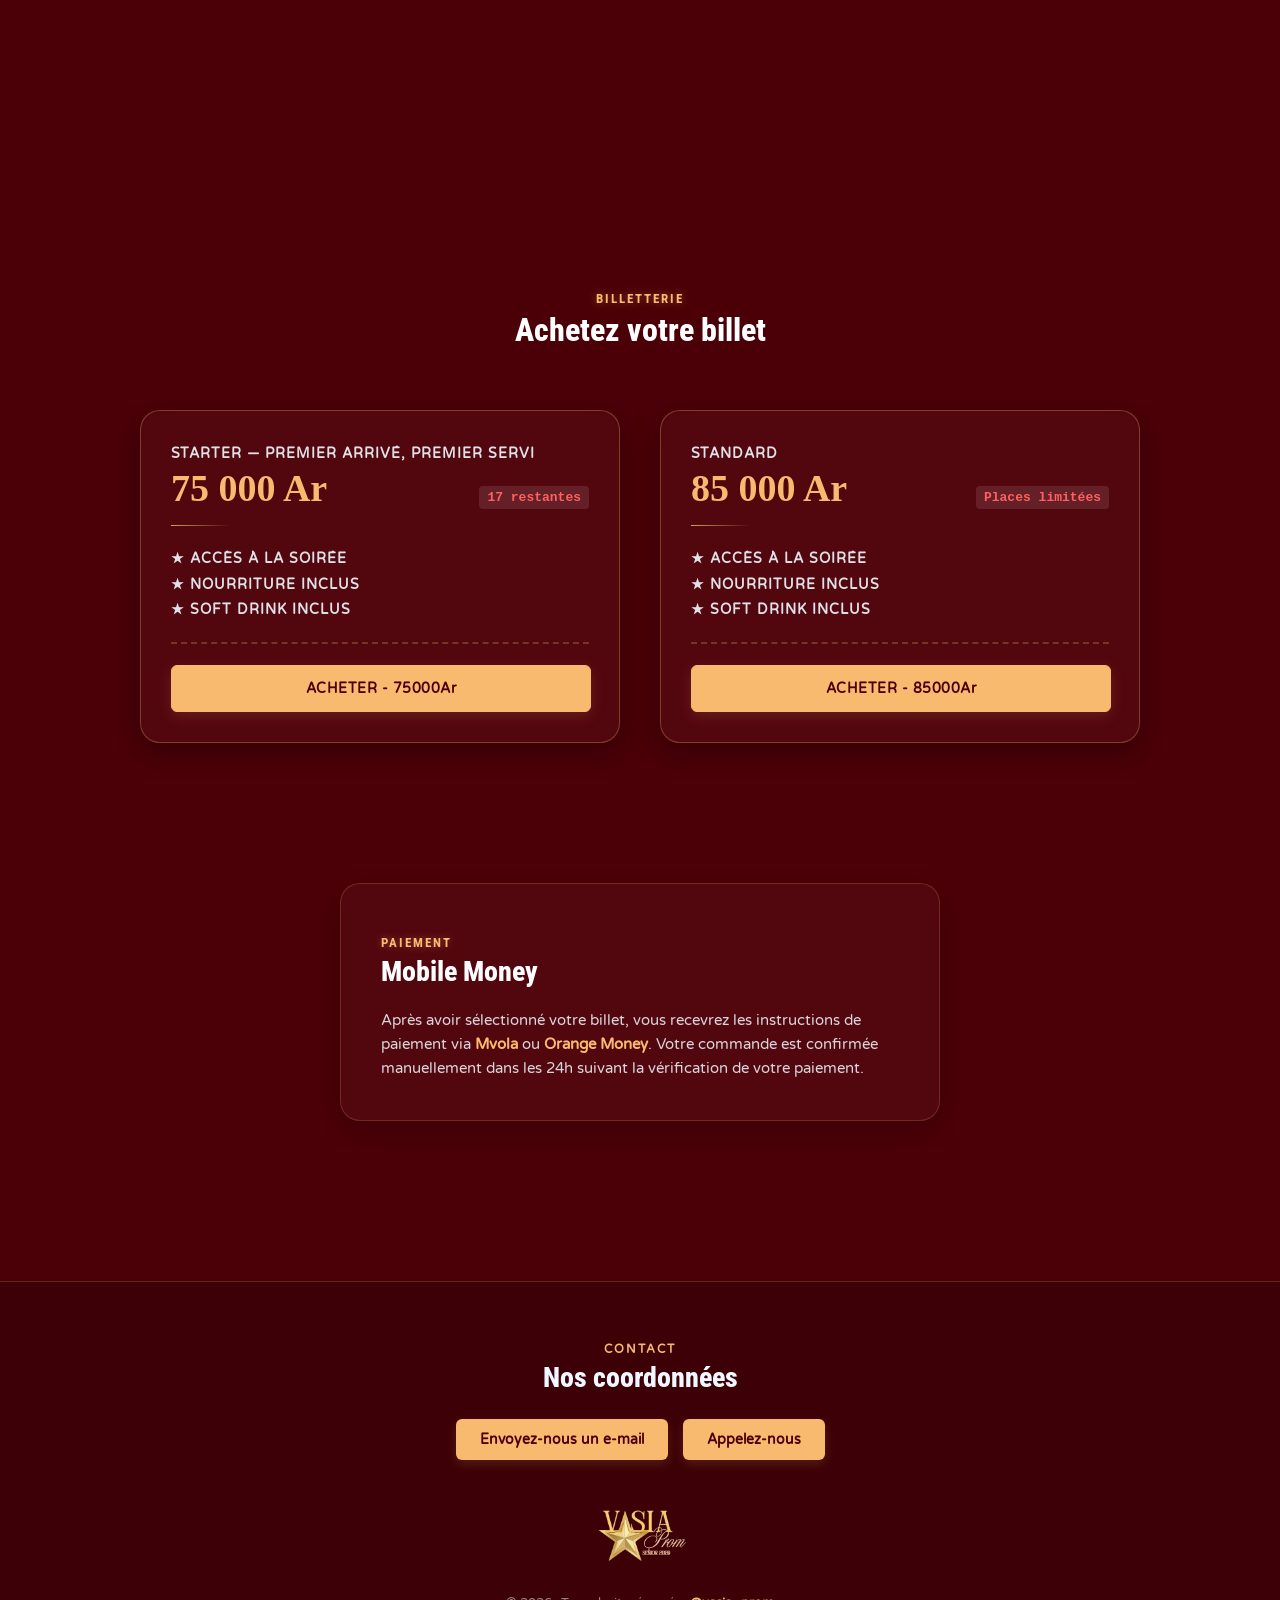
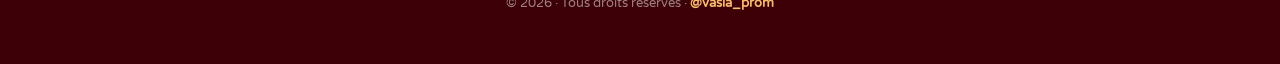
==== commit 21c7d6a7: "maj" ====
--- a/index.html
+++ b/index.html
@@ -101,7 +101,7 @@
                             <p>Starter — Premier arrivé, premier servi</p>
                             <div class="info">
                                 <h4><b>75 000 Ar</b></h4>
-                                <p class="restantes">91 restantes</p>
+                                <p class="restantes">17 restantes</p>
                             </div>
 
                             <div class="gradient"></div>
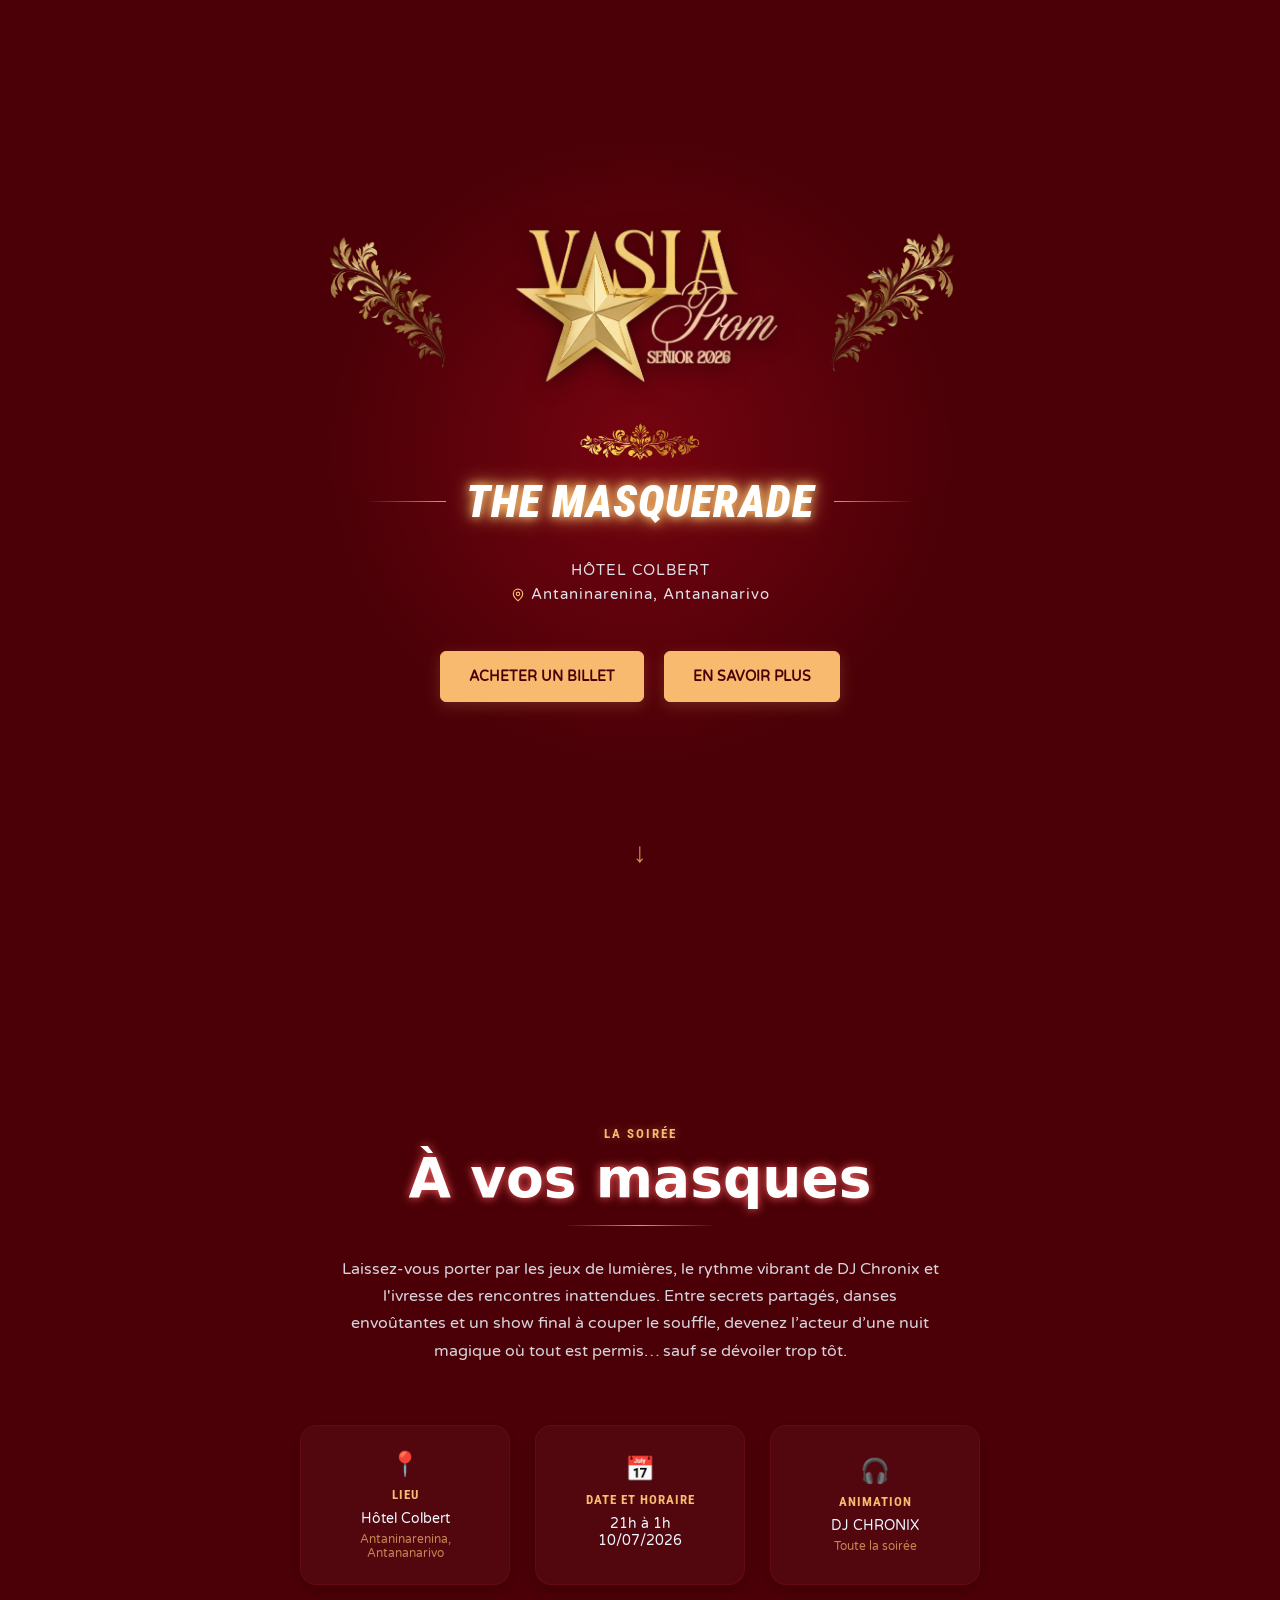
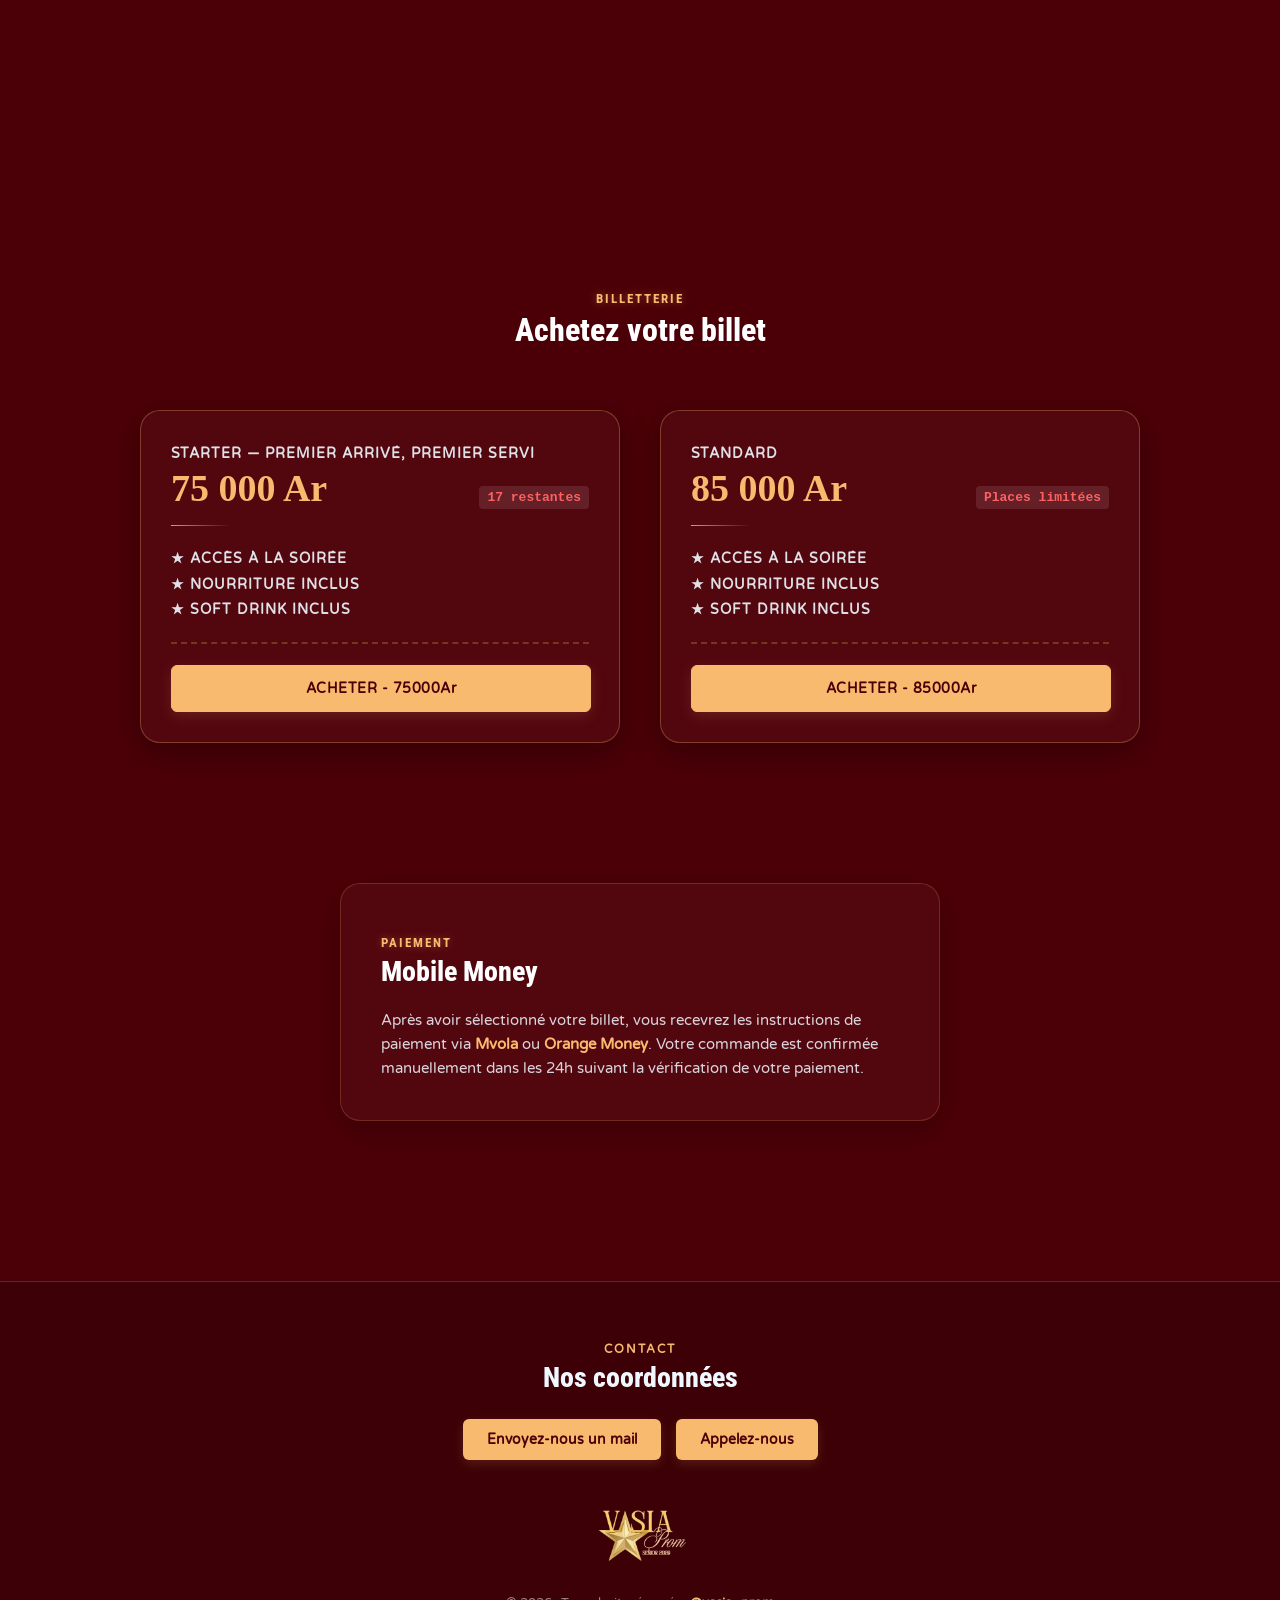
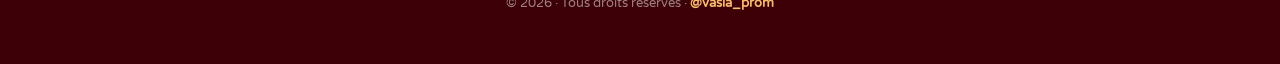
==== commit 501b46db: "maj" ====
--- a/index.html
+++ b/index.html
@@ -161,7 +161,7 @@
                 
                 <div class="bloc-contacts">
                     <div class="contact">
-                        <a href="mailto:mahesh.koumar.trishoul@gmail.com">Envoyez-nous un e-mail</a>
+                        <a href="mailto:mahesh.koumar.trishoul@gmail.com">Envoyez-nous un mail</a>
                     </div>
 
                     <div class="contact">
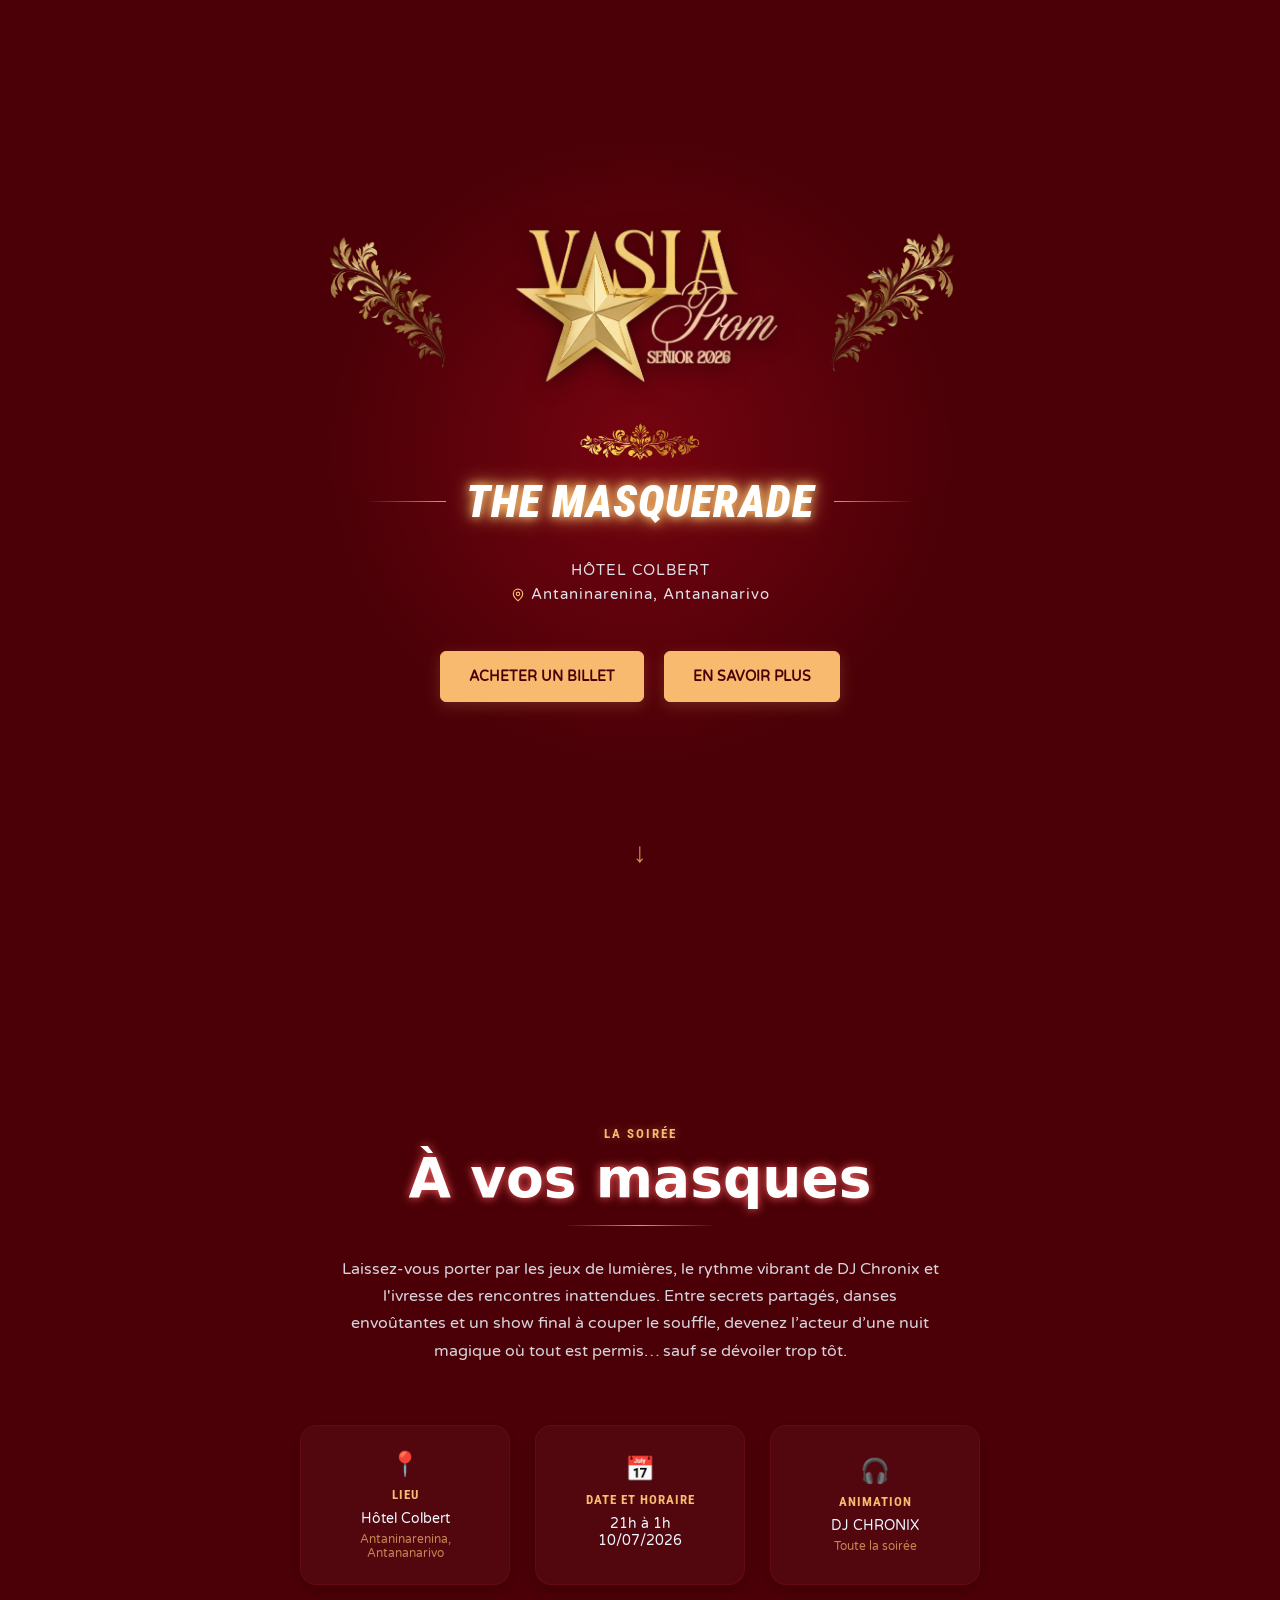
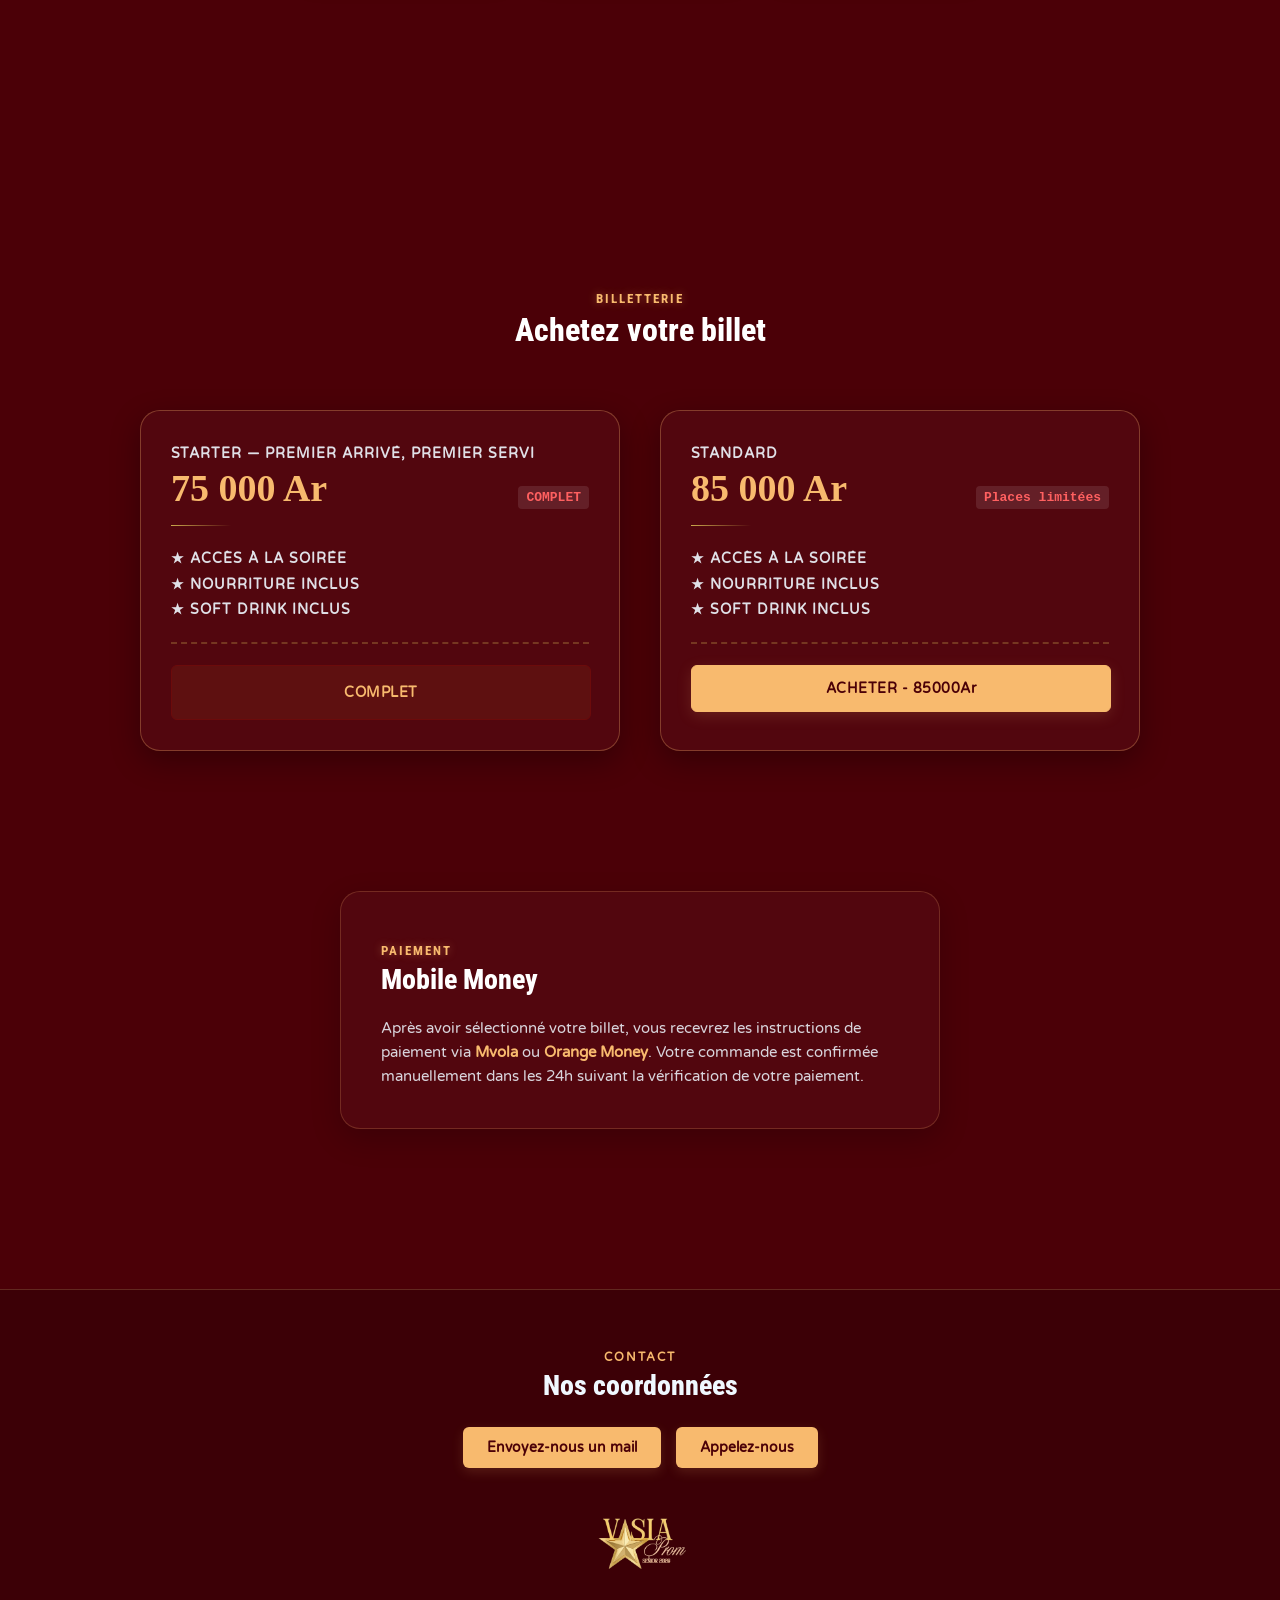
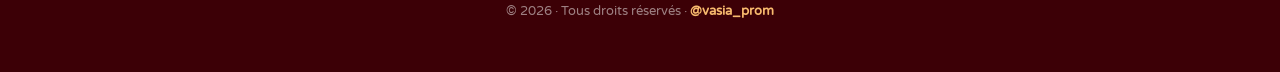
==== commit 4920032a: "complet" ====
--- a/index.html
+++ b/index.html
@@ -101,7 +101,7 @@
                             <p>Starter — Premier arrivé, premier servi</p>
                             <div class="info">
                                 <h4><b>75 000 Ar</b></h4>
-                                <p class="restantes">17 restantes</p>
+                                <p class="restantes">COMPLET</p>
                             </div>
 
                             <div class="gradient"></div>
@@ -110,7 +110,7 @@
                             ★ Soft drink inclus</p>
                             <div class="gradient2"></div> 
                 
-                            <a href="starter.html" id="bouton-paiement">ACHETER - 75000Ar</a>
+                            <p id="bouton_complet">COMPLET</p>
                         </div>
                     </div>
 
--- a/style/index.css
+++ b/style/index.css
@@ -409,6 +409,22 @@
     box-shadow: 0 4px 15px rgba(248, 186, 110, 0.15);
 }
 
+#billets .section .section_paiement .starter #bouton_complet{
+    color: rgb(248, 186, 110);
+    font-family: "Varela Round", sans-serif;
+    font-weight: 700;
+    font-size: 14px;
+    letter-spacing: 0.5px;
+    border: 1px solid rgb(108, 11, 11);
+    border-radius: 6px;
+    background-color: rgb(94, 16, 16);
+    display: block;
+    text-align: center;
+    text-decoration: none;
+    padding: 14px 0;
+    width: 100%;
+}
+
 #billets .section .section_paiement #bouton-paiement:hover {
     background-color: rgb(254, 202, 137);
     border-color: rgb(254, 202, 137);
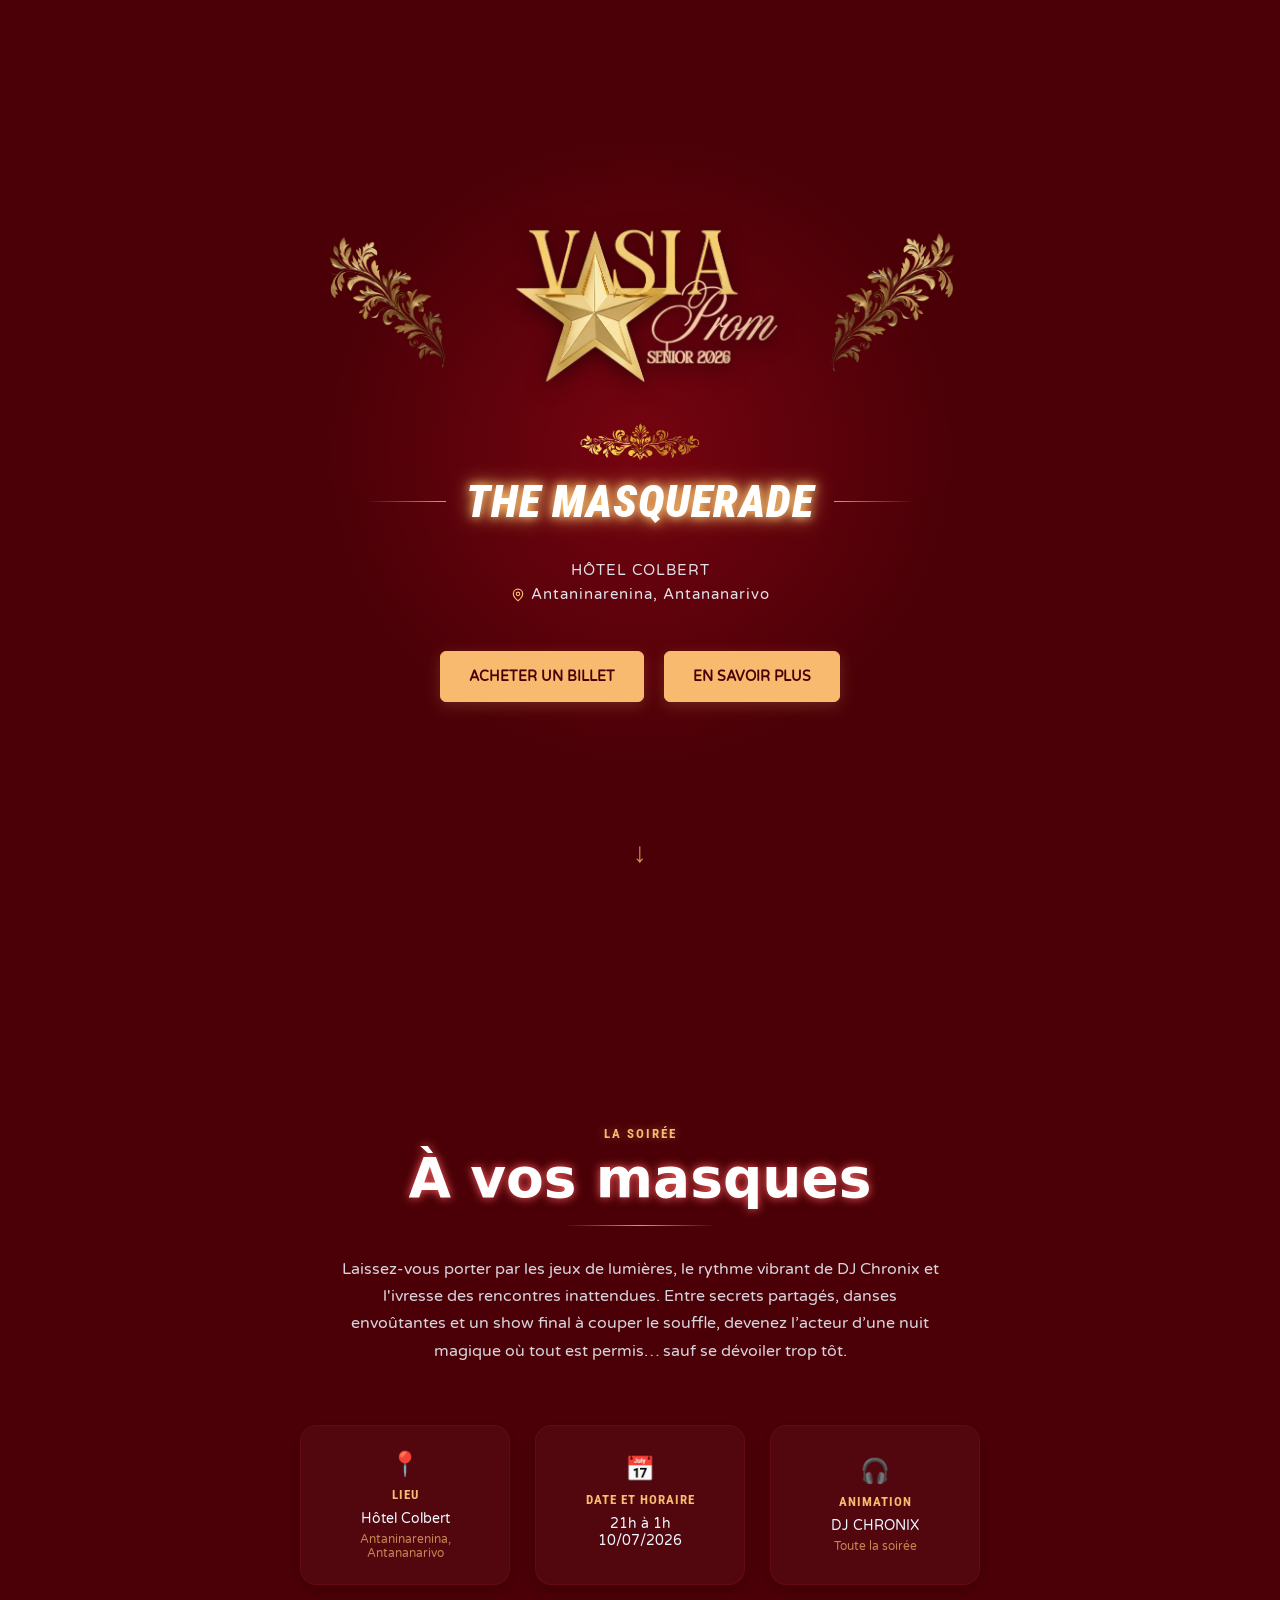
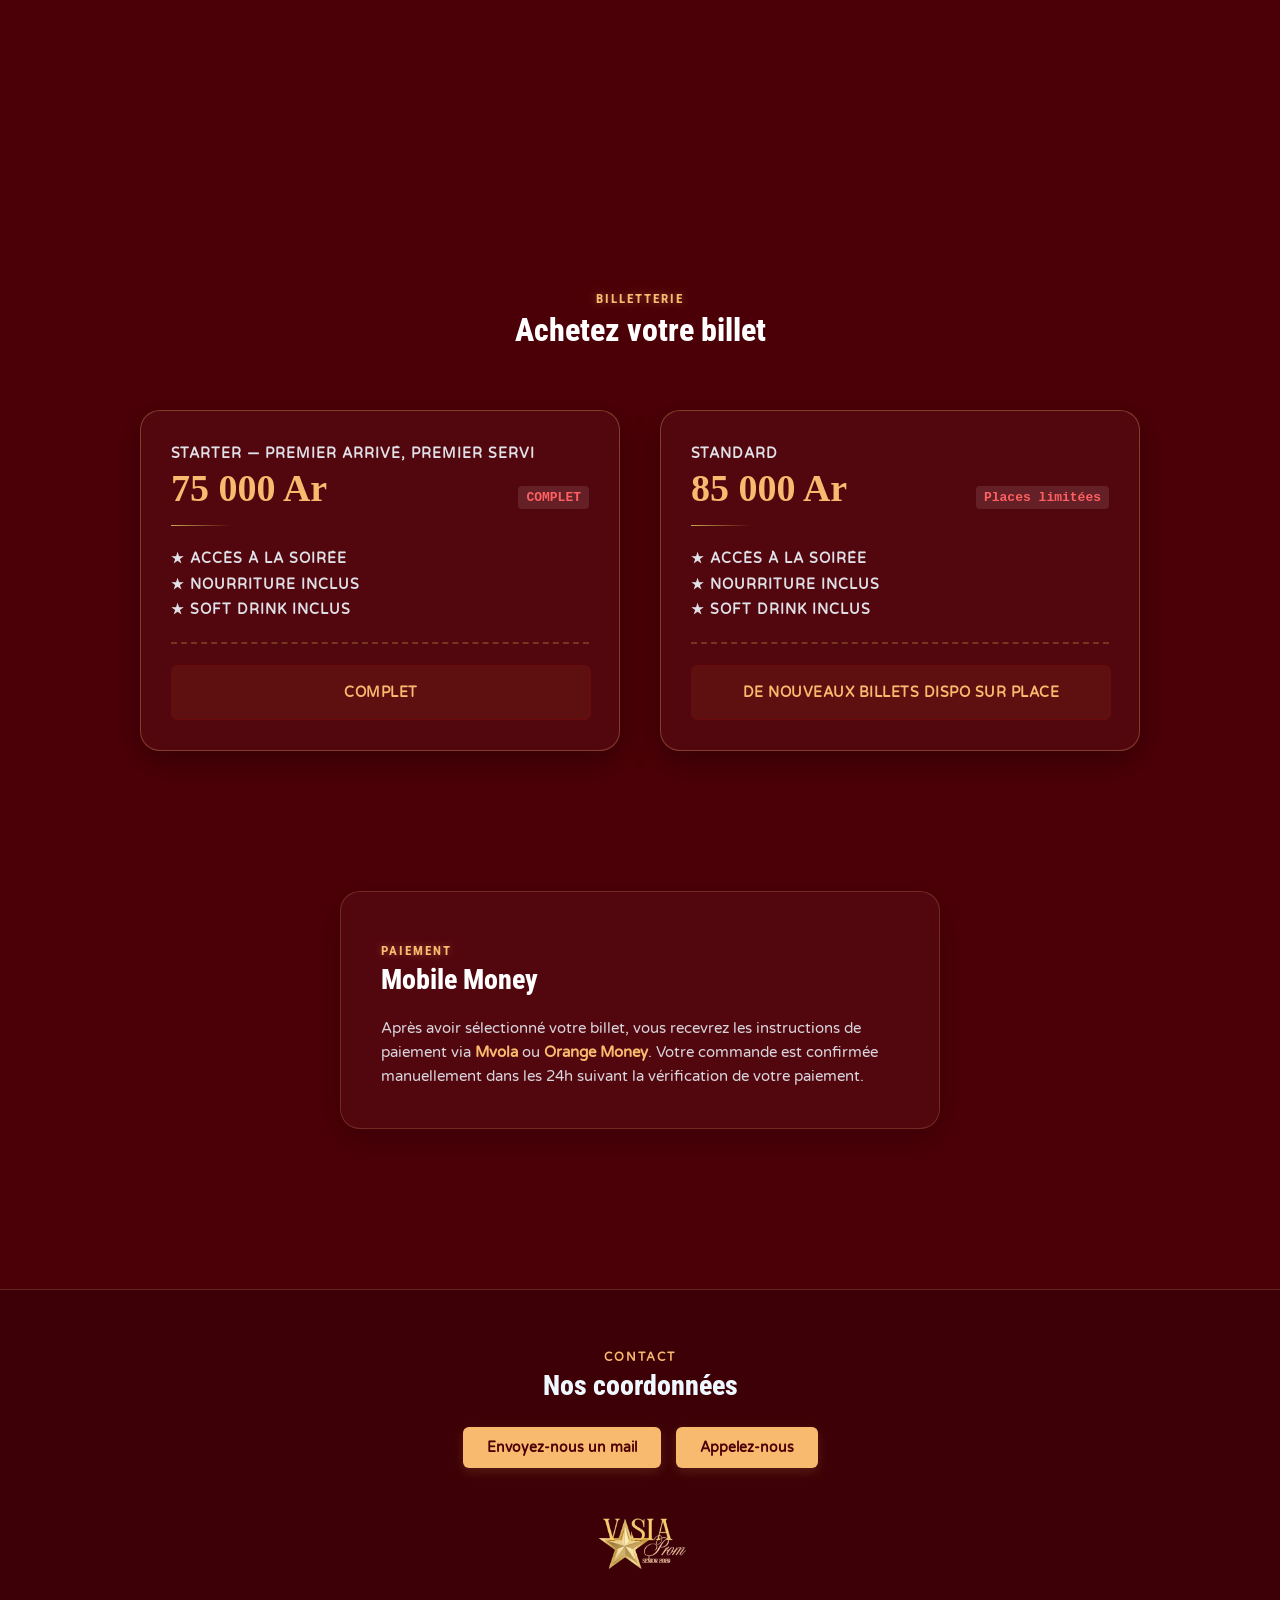
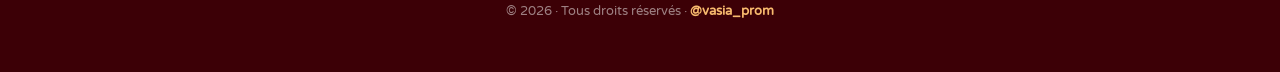
==== commit f94ea142: "fermeture" ====
--- a/index.html
+++ b/index.html
@@ -129,7 +129,7 @@
                             ★ Soft drink inclus</p>
                             <div class="gradient2"></div> 
                 
-                            <a href="standard.html" id="bouton-paiement">ACHETER - 85000Ar</a>
+                            <p id="bouton_complet">DE NOUVEAUX BILLETS DISPO SUR PLACE</p>
                         </div>
                     </div> 
                 </div>
--- a/style/index.css
+++ b/style/index.css
@@ -425,6 +425,22 @@
     width: 100%;
 }
 
+#billets .section .section_paiement .standard #bouton_complet{
+    color: rgb(248, 186, 110);
+    font-family: "Varela Round", sans-serif;
+    font-weight: 700;
+    font-size: 14px;
+    letter-spacing: 0.5px;
+    border: 1px solid rgb(108, 11, 11);
+    border-radius: 6px;
+    background-color: rgb(94, 16, 16);
+    display: block;
+    text-align: center;
+    text-decoration: none;
+    padding: 14px 0;
+    width: 100%;
+}
+
 #billets .section .section_paiement #bouton-paiement:hover {
     background-color: rgb(254, 202, 137);
     border-color: rgb(254, 202, 137);
